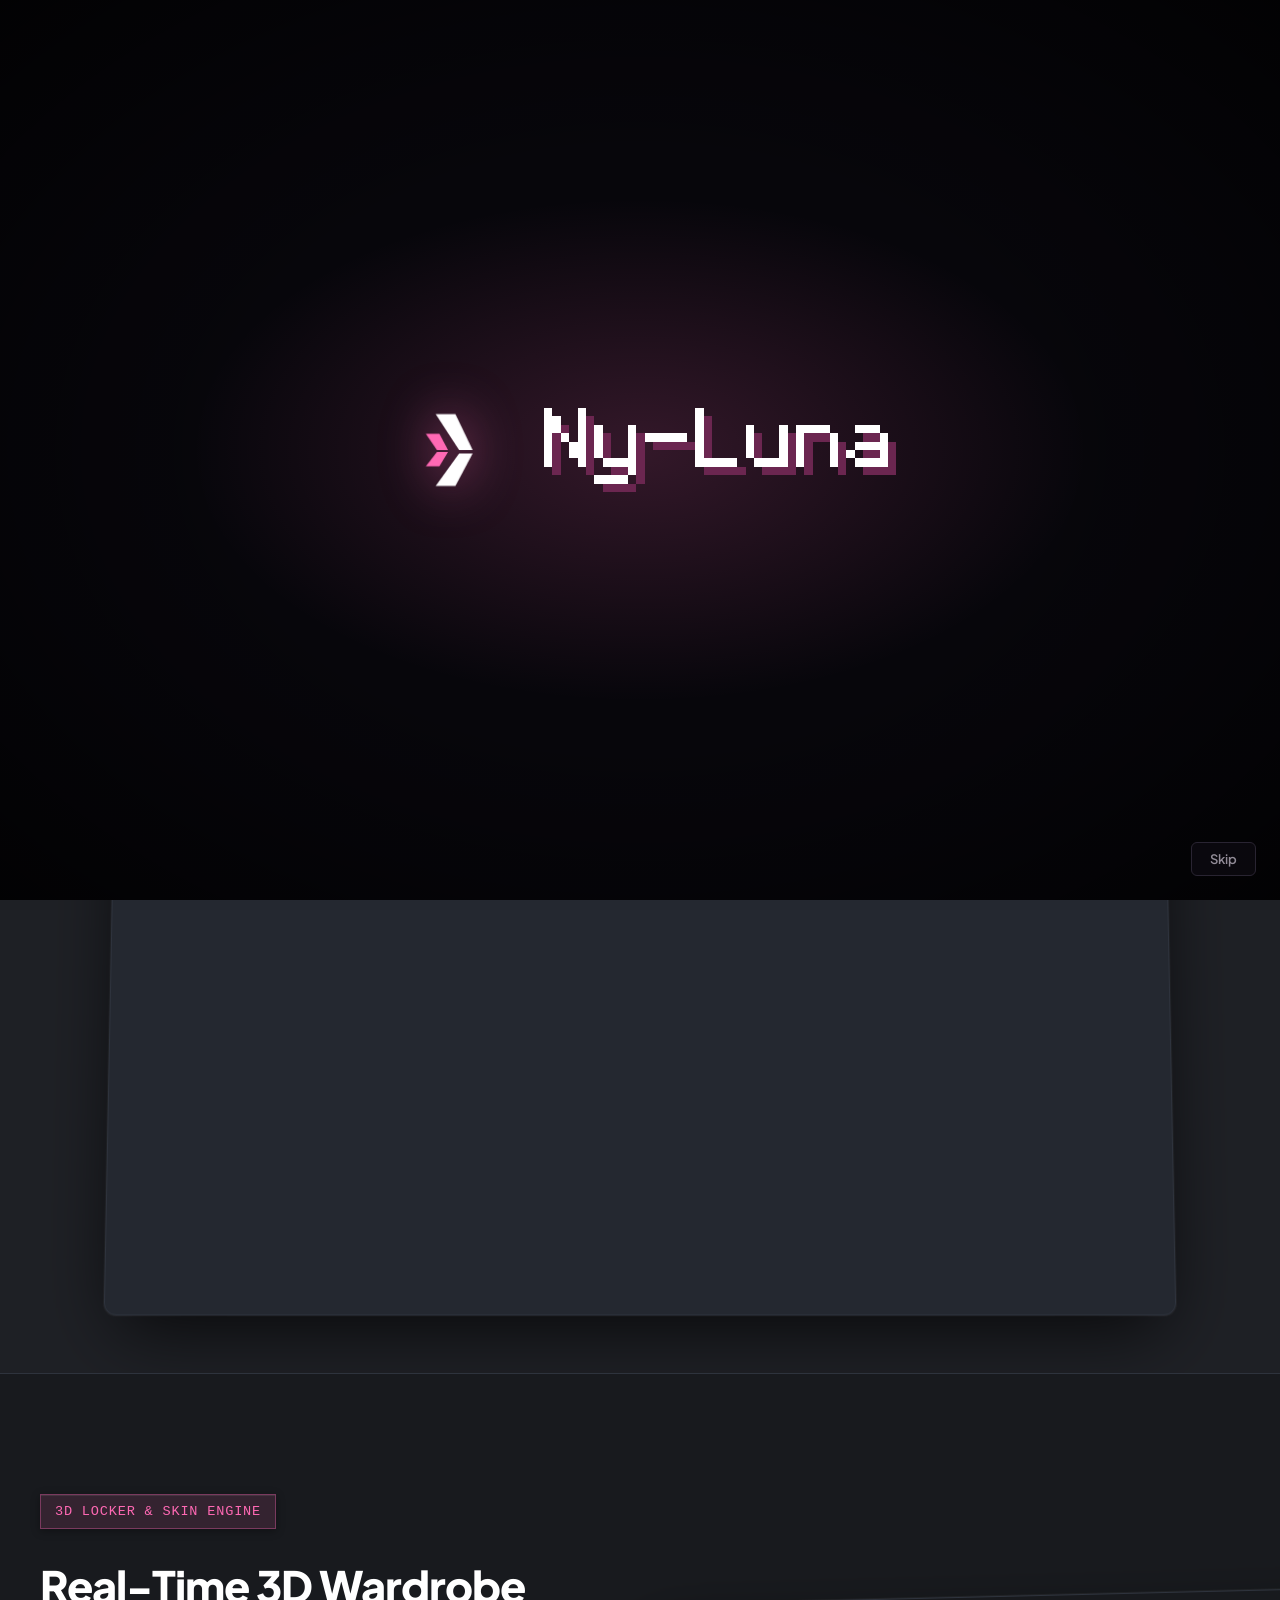
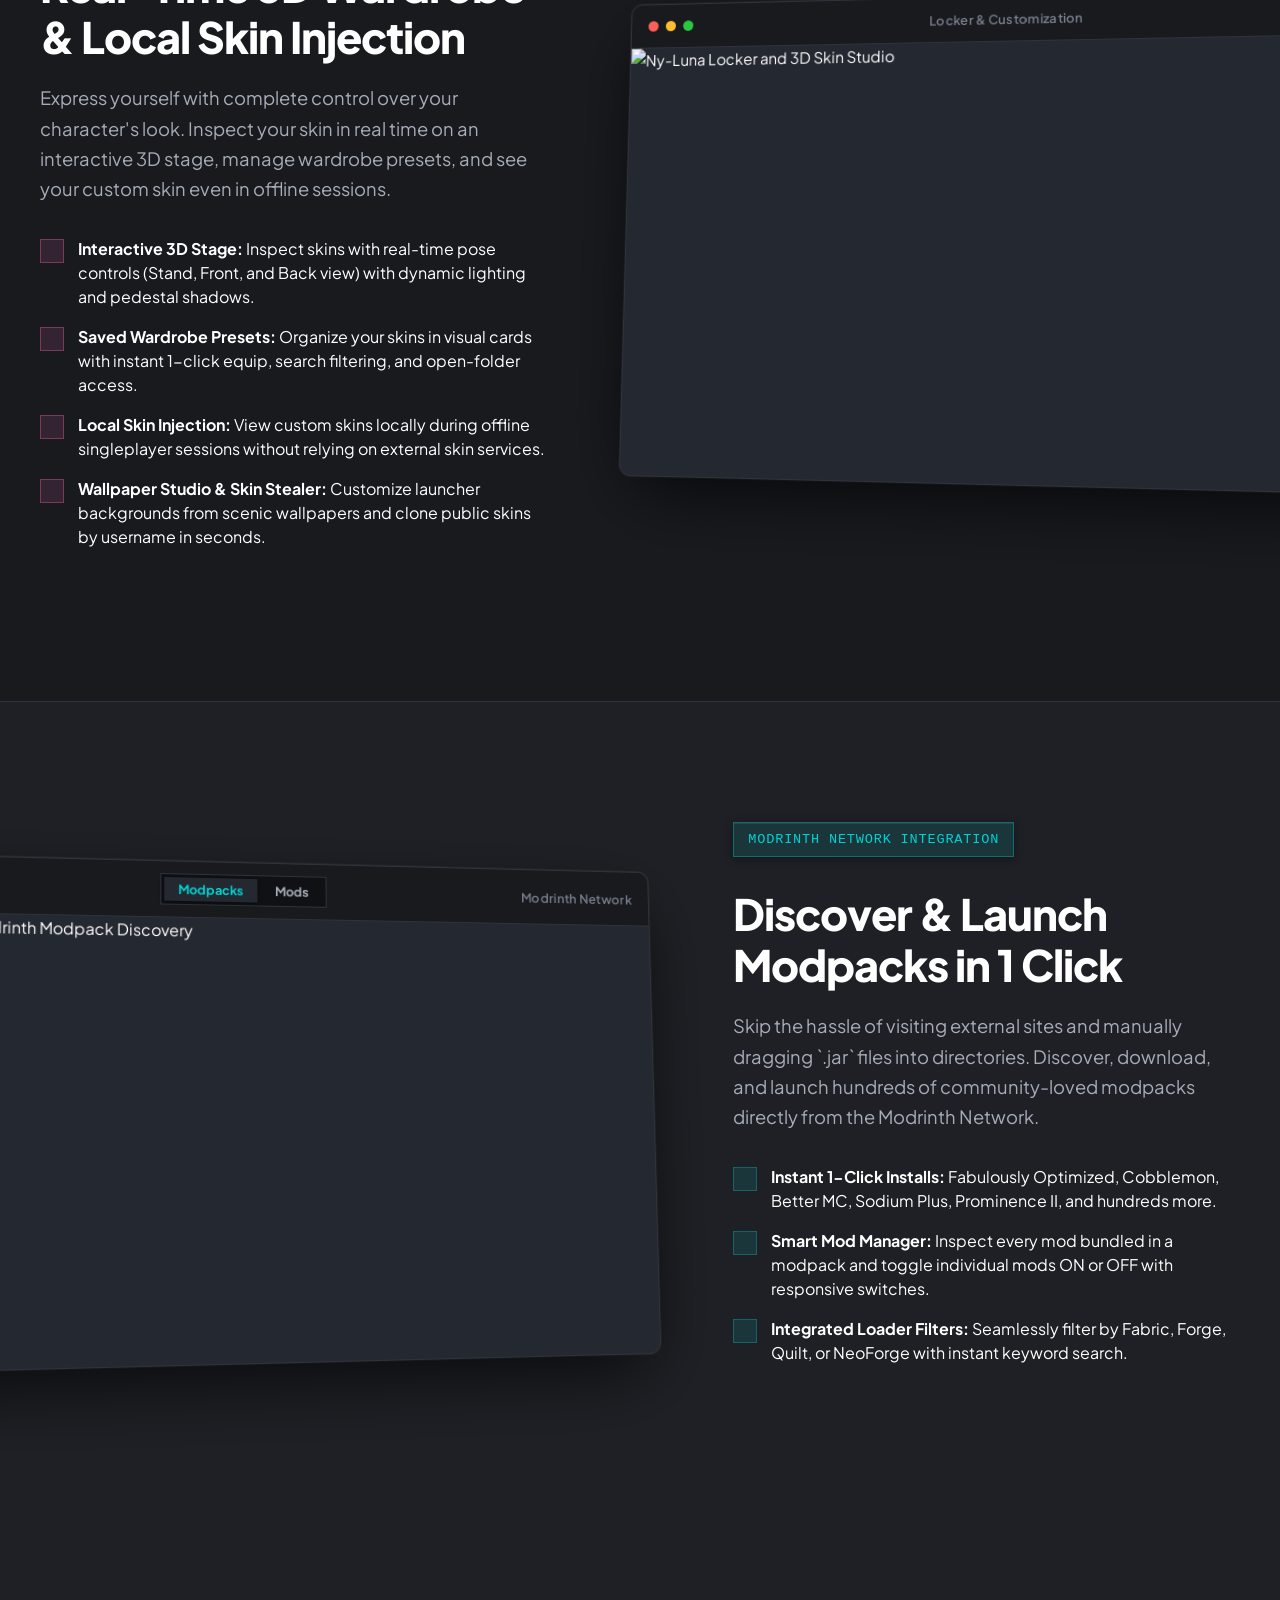
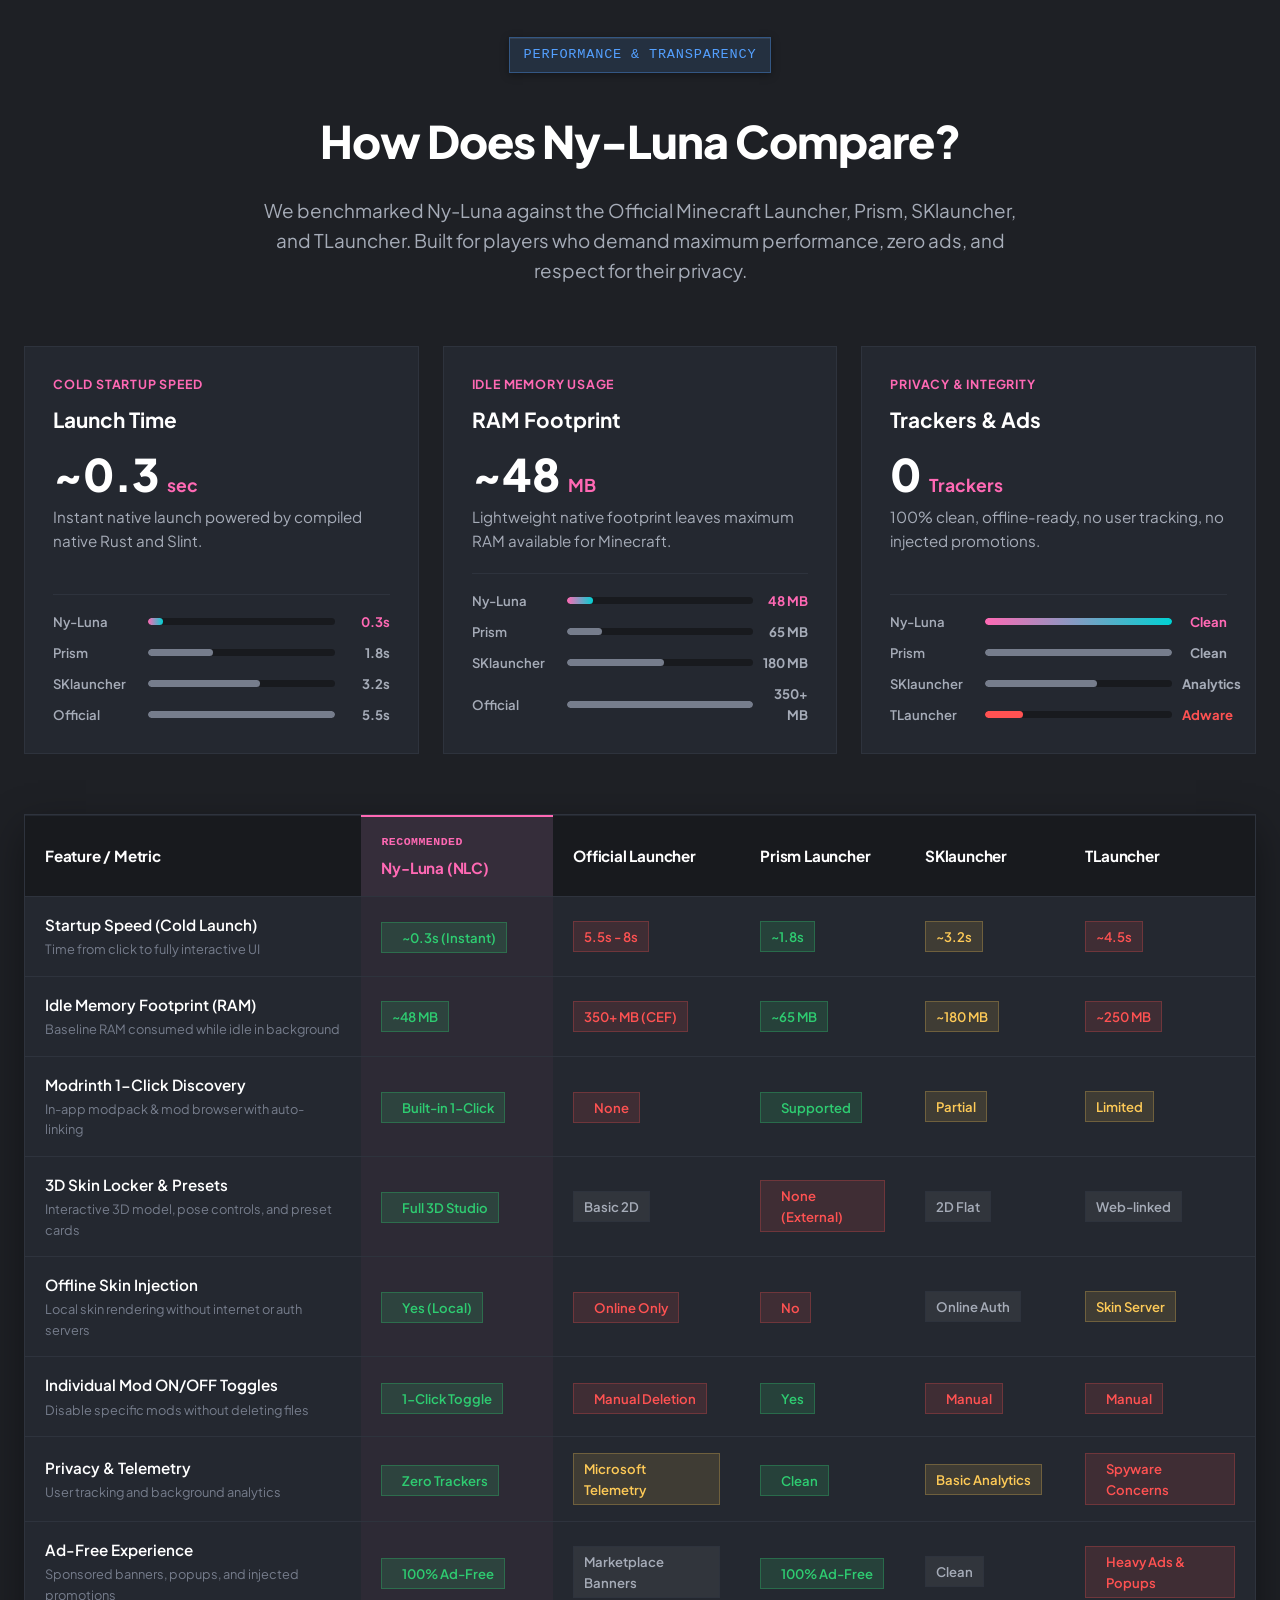
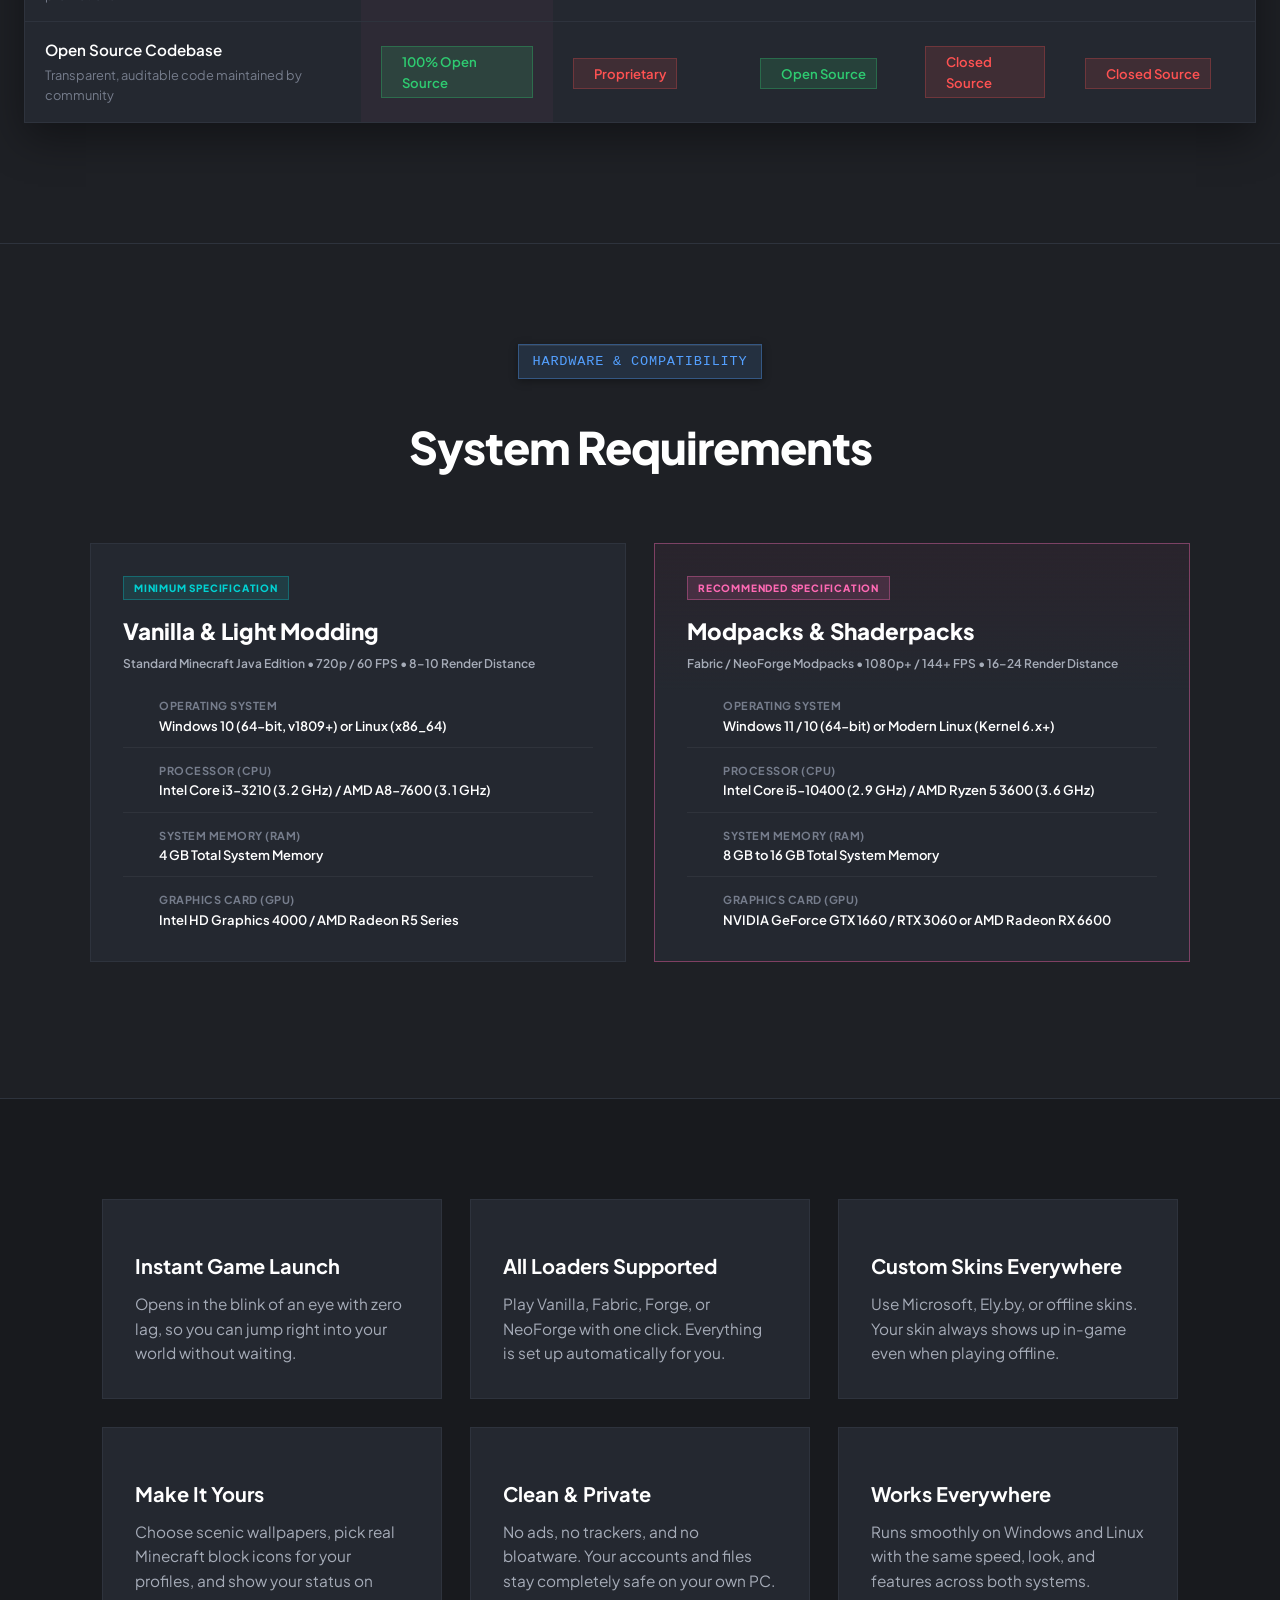
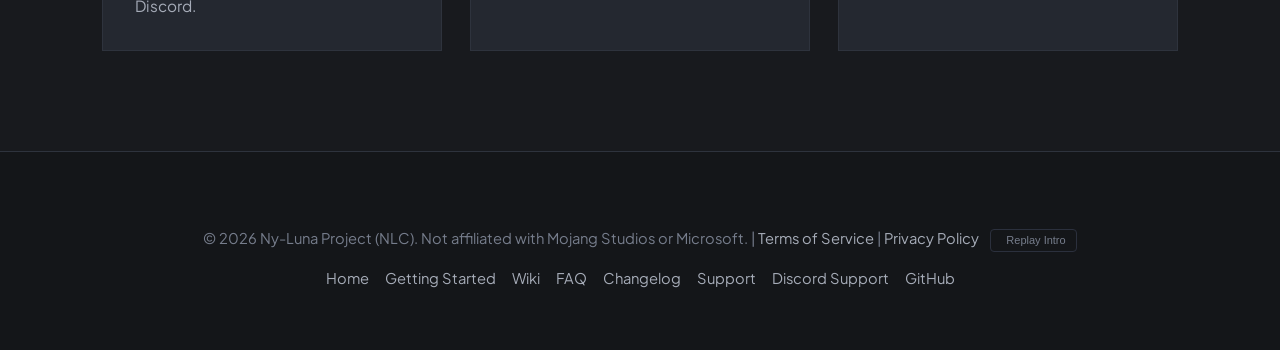
==== web/index.html @ 32715811 "docs(changelog): record 4.0.3 release notes and sync landing page version" ====
<!DOCTYPE html>
<html lang="en">
<head>
    <meta charset="UTF-8">
    <meta name="viewport" content="width=device-width, initial-scale=1.0">
    <title>Ny-Luna Core — The Modern, Lightweight Minecraft Launcher</title>
    
    <!-- SEO Meta Tags -->
    <meta name="description" content="A modern, blazing fast, and ad-free Minecraft launcher featuring 3D skin customization, 1-click Modrinth modpacks, local skin injection, and zero telemetry.">
    <meta name="keywords" content="Minecraft Launcher, Modrinth, Modded Minecraft, 3D Skin Locker, Fabric, Forge, NeoForge, Open Source Launcher, NLC">
    <meta name="author" content="Amne-Dev">
    <meta name="theme-color" content="#1E2025">

    <!-- Open Graph / Facebook -->
    <meta property="og:type" content="website">
    <meta property="og:url" content="https://amne-dev.github.io/NLC/">
    <meta property="og:title" content="Ny-Luna - The Modern Minecraft Launcher">
    <meta property="og:description" content="Blazing fast, 100% ad-free Minecraft launcher with 3D skin wardrobe, 1-click Modrinth modpacks, and offline skin injection.">
    <meta property="og:image" content="https://raw.githubusercontent.com/Amne-Dev/NLC/main/preview.png">

    <!-- Twitter -->
    <meta property="twitter:card" content="summary_large_image">
    <meta property="twitter:url" content="https://amne-dev.github.io/NLC/">
    <meta property="twitter:title" content="Ny-Luna - The Modern Minecraft Launcher">
    <meta property="twitter:description" content="Blazing fast, 100% ad-free Minecraft launcher with 3D skin wardrobe, 1-click Modrinth modpacks, and offline skin injection.">
    <meta property="twitter:image" content="https://raw.githubusercontent.com/Amne-Dev/NLC/main/preview.png">

    <!-- Favicon -->
    <link rel="icon" type="image/png" href="logo.png">

    <link rel="preconnect" href="https://fonts.googleapis.com">
    <link rel="preconnect" href="https://fonts.gstatic.com" crossorigin>
    <link href="https://fonts.googleapis.com/css2?family=Plus+Jakarta+Sans:wght@400;500;600;700;800&display=swap" rel="stylesheet">
    <link href="https://cdn.jsdelivr.net/npm/remixicon@4.2.0/fonts/remixicon.css" rel="stylesheet">
    <link rel="stylesheet" href="style.css">
</head>
<body>
    <!-- Intro Reveal Animation Overlay (plays once on first visit) -->
    <div class="intro-overlay" id="intro-overlay">
        <div class="intro-glow"></div>
        <div id="intro-px"></div>
        <div class="intro-lockup" id="intro-lockup">
            <img src="logo.png" alt="Ny-Luna Logo" class="intro-logo" id="intro-logo">
            <div class="intro-wrap" id="intro-wrap">
                <div class="intro-clip">
                    <svg class="intro-word" id="intro-word" viewBox="0 0 42 10" xmlns="http://www.w3.org/2000/svg" aria-label="Ny-Luna"></svg>
                </div>
            </div>
        </div>
        <div class="intro-vig"></div>
        <button id="intro-skip" class="intro-skip-btn">Skip</button>
    </div>

    <nav>
        <div class="logo" id="nav-brand">
            <img src="logo.png" alt="Ny-Luna Logo" class="logo-icon-img" id="nav-logo-img">
            <svg class="logo-wordmark-svg" id="nav-logo-word" viewBox="0 0 42 10" xmlns="http://www.w3.org/2000/svg" aria-label="Ny-Luna"><g fill="#6b2650"><rect x="1" y="1" width="1" height="1"/><rect x="5" y="1" width="1" height="1"/><rect x="1" y="2" width="1" height="1"/><rect x="2" y="2" width="1" height="1"/><rect x="5" y="2" width="1" height="1"/><rect x="1" y="3" width="1" height="1"/><rect x="2" y="3" width="1" height="1"/><rect x="5" y="3" width="1" height="1"/><rect x="1" y="4" width="1" height="1"/><rect x="3" y="4" width="1" height="1"/><rect x="5" y="4" width="1" height="1"/><rect x="1" y="5" width="1" height="1"/><rect x="4" y="5" width="1" height="1"/><rect x="5" y="5" width="1" height="1"/><rect x="1" y="6" width="1" height="1"/><rect x="4" y="6" width="1" height="1"/><rect x="5" y="6" width="1" height="1"/><rect x="1" y="7" width="1" height="1"/><rect x="5" y="7" width="1" height="1"/><rect x="7" y="3" width="1" height="1"/><rect x="11" y="3" width="1" height="1"/><rect x="7" y="4" width="1" height="1"/><rect x="11" y="4" width="1" height="1"/><rect x="7" y="5" width="1" height="1"/><rect x="11" y="5" width="1" height="1"/><rect x="7" y="6" width="1" height="1"/><rect x="11" y="6" width="1" height="1"/><rect x="8" y="7" width="1" height="1"/><rect x="9" y="7" width="1" height="1"/><rect x="10" y="7" width="1" height="1"/><rect x="11" y="7" width="1" height="1"/><rect x="11" y="8" width="1" height="1"/><rect x="7" y="9" width="1" height="1"/><rect x="8" y="9" width="1" height="1"/><rect x="9" y="9" width="1" height="1"/><rect x="10" y="9" width="1" height="1"/><rect x="13" y="4" width="1" height="1"/><rect x="14" y="4" width="1" height="1"/><rect x="15" y="4" width="1" height="1"/><rect x="16" y="4" width="1" height="1"/><rect x="17" y="4" width="1" height="1"/><rect x="19" y="1" width="1" height="1"/><rect x="19" y="2" width="1" height="1"/><rect x="19" y="3" width="1" height="1"/><rect x="19" y="4" width="1" height="1"/><rect x="19" y="5" width="1" height="1"/><rect x="19" y="6" width="1" height="1"/><rect x="19" y="7" width="1" height="1"/><rect x="20" y="7" width="1" height="1"/><rect x="21" y="7" width="1" height="1"/><rect x="22" y="7" width="1" height="1"/><rect x="23" y="7" width="1" height="1"/><rect x="25" y="3" width="1" height="1"/><rect x="29" y="3" width="1" height="1"/><rect x="25" y="4" width="1" height="1"/><rect x="29" y="4" width="1" height="1"/><rect x="25" y="5" width="1" height="1"/><rect x="29" y="5" width="1" height="1"/><rect x="25" y="6" width="1" height="1"/><rect x="29" y="6" width="1" height="1"/><rect x="26" y="7" width="1" height="1"/><rect x="27" y="7" width="1" height="1"/><rect x="28" y="7" width="1" height="1"/><rect x="29" y="7" width="1" height="1"/><rect x="31" y="3" width="1" height="1"/><rect x="32" y="3" width="1" height="1"/><rect x="33" y="3" width="1" height="1"/><rect x="34" y="3" width="1" height="1"/><rect x="31" y="4" width="1" height="1"/><rect x="35" y="4" width="1" height="1"/><rect x="31" y="5" width="1" height="1"/><rect x="35" y="5" width="1" height="1"/><rect x="31" y="6" width="1" height="1"/><rect x="35" y="6" width="1" height="1"/><rect x="31" y="7" width="1" height="1"/><rect x="35" y="7" width="1" height="1"/><rect x="38" y="3" width="1" height="1"/><rect x="39" y="3" width="1" height="1"/><rect x="40" y="3" width="1" height="1"/><rect x="41" y="4" width="1" height="1"/><rect x="38" y="5" width="1" height="1"/><rect x="39" y="5" width="1" height="1"/><rect x="40" y="5" width="1" height="1"/><rect x="41" y="5" width="1" height="1"/><rect x="37" y="6" width="1" height="1"/><rect x="41" y="6" width="1" height="1"/><rect x="38" y="7" width="1" height="1"/><rect x="39" y="7" width="1" height="1"/><rect x="40" y="7" width="1" height="1"/><rect x="41" y="7" width="1" height="1"/></g><g fill="#ffffff"><rect x="0" y="0" width="1" height="1"/><rect x="4" y="0" width="1" height="1"/><rect x="0" y="1" width="1" height="1"/><rect x="1" y="1" width="1" height="1"/><rect x="4" y="1" width="1" height="1"/><rect x="0" y="2" width="1" height="1"/><rect x="1" y="2" width="1" height="1"/><rect x="4" y="2" width="1" height="1"/><rect x="0" y="3" width="1" height="1"/><rect x="2" y="3" width="1" height="1"/><rect x="4" y="3" width="1" height="1"/><rect x="0" y="4" width="1" height="1"/><rect x="3" y="4" width="1" height="1"/><rect x="4" y="4" width="1" height="1"/><rect x="0" y="5" width="1" height="1"/><rect x="3" y="5" width="1" height="1"/><rect x="4" y="5" width="1" height="1"/><rect x="0" y="6" width="1" height="1"/><rect x="4" y="6" width="1" height="1"/><rect x="6" y="2" width="1" height="1"/><rect x="10" y="2" width="1" height="1"/><rect x="6" y="3" width="1" height="1"/><rect x="10" y="3" width="1" height="1"/><rect x="6" y="4" width="1" height="1"/><rect x="10" y="4" width="1" height="1"/><rect x="6" y="5" width="1" height="1"/><rect x="10" y="5" width="1" height="1"/><rect x="7" y="6" width="1" height="1"/><rect x="8" y="6" width="1" height="1"/><rect x="9" y="6" width="1" height="1"/><rect x="10" y="6" width="1" height="1"/><rect x="10" y="7" width="1" height="1"/><rect x="6" y="8" width="1" height="1"/><rect x="7" y="8" width="1" height="1"/><rect x="8" y="8" width="1" height="1"/><rect x="9" y="8" width="1" height="1"/><rect x="12" y="3" width="1" height="1"/><rect x="13" y="3" width="1" height="1"/><rect x="14" y="3" width="1" height="1"/><rect x="15" y="3" width="1" height="1"/><rect x="16" y="3" width="1" height="1"/><rect x="18" y="0" width="1" height="1"/><rect x="18" y="1" width="1" height="1"/><rect x="18" y="2" width="1" height="1"/><rect x="18" y="3" width="1" height="1"/><rect x="18" y="4" width="1" height="1"/><rect x="18" y="5" width="1" height="1"/><rect x="18" y="6" width="1" height="1"/><rect x="19" y="6" width="1" height="1"/><rect x="20" y="6" width="1" height="1"/><rect x="21" y="6" width="1" height="1"/><rect x="22" y="6" width="1" height="1"/><rect x="24" y="2" width="1" height="1"/><rect x="28" y="2" width="1" height="1"/><rect x="24" y="3" width="1" height="1"/><rect x="28" y="3" width="1" height="1"/><rect x="24" y="4" width="1" height="1"/><rect x="28" y="4" width="1" height="1"/><rect x="24" y="5" width="1" height="1"/><rect x="28" y="5" width="1" height="1"/><rect x="25" y="6" width="1" height="1"/><rect x="26" y="6" width="1" height="1"/><rect x="27" y="6" width="1" height="1"/><rect x="28" y="6" width="1" height="1"/><rect x="30" y="2" width="1" height="1"/><rect x="31" y="2" width="1" height="1"/><rect x="32" y="2" width="1" height="1"/><rect x="33" y="2" width="1" height="1"/><rect x="30" y="3" width="1" height="1"/><rect x="34" y="3" width="1" height="1"/><rect x="30" y="4" width="1" height="1"/><rect x="34" y="4" width="1" height="1"/><rect x="30" y="5" width="1" height="1"/><rect x="34" y="5" width="1" height="1"/><rect x="30" y="6" width="1" height="1"/><rect x="34" y="6" width="1" height="1"/><rect x="37" y="2" width="1" height="1"/><rect x="38" y="2" width="1" height="1"/><rect x="39" y="2" width="1" height="1"/><rect x="40" y="3" width="1" height="1"/><rect x="37" y="4" width="1" height="1"/><rect x="38" y="4" width="1" height="1"/><rect x="39" y="4" width="1" height="1"/><rect x="40" y="4" width="1" height="1"/><rect x="36" y="5" width="1" height="1"/><rect x="40" y="5" width="1" height="1"/><rect x="37" y="6" width="1" height="1"/><rect x="38" y="6" width="1" height="1"/><rect x="39" y="6" width="1" height="1"/><rect x="40" y="6" width="1" height="1"/></g></svg>
        </div>
        <div class="nav-actions">
            <a href="#download" class="btn-nav btn-trigger-download btn-nav-mobile">Download</a>
            <button class="nav-toggle" id="nav-toggle" aria-label="Toggle navigation menu" aria-expanded="false" aria-controls="nav-links">
                <span class="hamburger-bar"></span>
                <span class="hamburger-bar"></span>
                <span class="hamburger-bar"></span>
            </button>
        </div>
        <div class="links" id="nav-links">
            <a href="getting-started.html">Getting Started</a>
            <a href="wiki.html">Wiki</a>
            <a href="faq.html">FAQ</a>
            <a href="changelog.html">Changelog</a>
            <a href="support.html">Support</a>
            <a href="https://discord.gg/2CSGqYz9ms" target="_blank" rel="noopener">Discord</a>
            <a href="https://github.com/Amne-Dev/NLC" target="_blank" rel="noopener">GitHub</a>
            <a href="#download" class="btn-nav btn-trigger-download btn-nav-desktop">Download</a>
        </div>
    </nav>

    <!-- Dynamic Vertical Timeline Section Spy (Right Rail - Line & Circles) -->
    <nav class="vertical-timeline" id="vertical-timeline" aria-label="Page Sections">
        <div class="timeline-track-bg"></div>
        <div class="timeline-progress-bar" id="timeline-progress-bar"></div>
        <a href="#hero" class="timeline-node active" data-section="hero" aria-label="Overview">
            <span class="timeline-dot"><span class="timeline-dot-inner"></span></span>
            <span class="timeline-label">Overview</span>
        </a>
        <a href="#locker" class="timeline-node" data-section="locker" aria-label="3D Wardrobe">
            <span class="timeline-dot"><span class="timeline-dot-inner"></span></span>
            <span class="timeline-label">3D Wardrobe</span>
        </a>
        <a href="#modrinth" class="timeline-node" data-section="modrinth" aria-label="Modrinth Discovery">
            <span class="timeline-dot"><span class="timeline-dot-inner"></span></span>
            <span class="timeline-label">Modrinth</span>
        </a>
        <a href="#benchmarks" class="timeline-node" data-section="benchmarks" aria-label="Benchmarks">
            <span class="timeline-dot"><span class="timeline-dot-inner"></span></span>
            <span class="timeline-label">Benchmarks</span>
        </a>
        <a href="#requirements" class="timeline-node" data-section="requirements" aria-label="System Requirements">
            <span class="timeline-dot"><span class="timeline-dot-inner"></span></span>
            <span class="timeline-label">System Specs</span>
        </a>
        <a href="#features" class="timeline-node" data-section="features" aria-label="Core Features">
            <span class="timeline-dot"><span class="timeline-dot-inner"></span></span>
            <span class="timeline-label">Features</span>
        </a>
    </nav>

    <!-- Hero Section -->
    <header class="hero" id="hero">
        <div class="hero-content">
            <span class="pixel-badge blue">NEXT-GEN MINECRAFT CLIENT</span>
            <h1>The Better Way to Play <span class="accent">Minecraft</span>.</h1>
            <p class="hero-subtitle">Blazing fast startup, zero telemetry, and a sleek Neo interface. Experience an interactive 3D skin locker, 1-click Modrinth modpacks, and offline skin injection out of the box.</p>
            <div class="cta-group">
                <a href="#download" class="btn-primary btn-trigger-download">
                    <svg width="20" height="20" viewBox="0 0 24 24" fill="none" stroke="currentColor" stroke-width="2.2" stroke-linecap="round" stroke-linejoin="round"><path d="M21 15v4a2 2 0 0 1-2 2H5a2 2 0 0 1-2-2v-4"></path><polyline points="7 10 12 15 17 10"></polyline><line x1="12" y1="15" x2="12" y2="3"></line></svg>
                    Download for Windows
                </a>
                <a href="getting-started.html" class="btn-secondary">
                    <svg width="20" height="20" viewBox="0 0 24 24" fill="none" stroke="currentColor" stroke-width="2.2" stroke-linecap="round" stroke-linejoin="round"><circle cx="12" cy="12" r="10"></circle><polygon points="10 8 16 12 10 16 10 8"></polygon></svg>
                    Linux AppImage Guide
                </a>
            </div>

            <div class="stats">
                <span class="stat">4,000+ Downloads</span>
                <span id="version-text" class="stat">Version 4.0.3</span>
                <span class="stat">100% Open Source</span>
            </div>
        </div>

        <!-- Hero Window Mockup -->
        <div class="hero-image">
            <div class="window-frame">
                <div class="window-header">
                    <div class="dots">
                        <span></span><span></span><span></span>
                    </div>
                    <div class="window-title">Ny-Luna — Minecraft Java Edition</div>
                    <div style="width: 40px;"></div>
                </div>
                <img src="../preview.png" alt="Ny-Luna Java Edition Interface" class="window-img" fetchpriority="high" loading="eager" width="1920" height="1080">
            </div>
        </div>
    </header>

    <!-- Locker & Customization Edge-Overflow Showcase -->
    <section id="locker" class="showcase-section alt-bg">
        <div class="showcase-container">
            <div class="showcase-info">
                <span class="pixel-badge">3D LOCKER & SKIN ENGINE</span>
                <h2>Real-Time 3D Wardrobe & Local Skin Injection</h2>
                <p class="lead">Express yourself with complete control over your character's look. Inspect your skin in real time on an interactive 3D stage, manage wardrobe presets, and see your custom skin even in offline sessions.</p>
                <ul class="showcase-features">
                    <li>
                        <span class="feature-check-icon"><i class="ri-check-line"></i></span>
                        <div><strong>Interactive 3D Stage:</strong> Inspect skins with real-time pose controls (Stand, Front, and Back view) with dynamic lighting and pedestal shadows.</div>
                    </li>
                    
                    <li>
                        <span class="feature-check-icon"><i class="ri-check-line"></i></span>
                        <div><strong>Saved Wardrobe Presets:</strong> Organize your skins in visual cards with instant 1-click equip, search filtering, and open-folder access.</div>
                    </li>
                    <li>
                        <span class="feature-check-icon"><i class="ri-check-line"></i></span>
                        <div><strong>Local Skin Injection:</strong> View custom skins locally during offline singleplayer sessions without relying on external skin services.</div>
                    </li>
                    <li>
                        <span class="feature-check-icon"><i class="ri-check-line"></i></span>
                        <div><strong>Wallpaper Studio & Skin Stealer:</strong> Customize launcher backgrounds from scenic wallpapers and clone public skins by username in seconds.</div>
                    </li>
                </ul>
            </div>
            <div class="showcase-mockup-wrapper overflow-right">
                <div class="window-frame">
                    <div class="window-header">
                        <div class="dots">
                            <span></span><span></span><span></span>
                        </div>
                        <div class="window-title">Locker & Customization</div>
                        <div style="width: 40px;"></div>
                    </div>
                    <img src="img/locker.png" alt="Ny-Luna Locker and 3D Skin Studio" class="window-img" loading="lazy" decoding="async" width="1920" height="1080">
                </div>
            </div>
        </div>
    </section>

    <!-- Modrinth Network Edge-Overflow Showcase -->
    <section id="modrinth" class="showcase-section reversed">
        <div class="showcase-container">
            <div class="showcase-mockup-wrapper overflow-left">
                <div class="window-frame">
                    <div class="window-header">
                        <div class="dots">
                            <span></span><span></span><span></span>
                        </div>
                        <div class="window-tabs">
                            <button type="button" class="tab-btn active" id="tab-btn-modpacks" onclick="switchModrinthTab('modpacks')">Modpacks</button>
                            <button type="button" class="tab-btn" id="tab-btn-mods" onclick="switchModrinthTab('mods')">Mods</button>
                        </div>
                        <div class="window-title">Modrinth Network</div>
                    </div>
                    <img id="img-modpacks" src="img/modpacks.png" alt="Ny-Luna Modrinth Modpack Discovery" class="window-img" loading="lazy" decoding="async" width="1920" height="1080">
                    <img id="img-mods" src="img/mods.png" alt="Ny-Luna Modrinth Mods Browser" class="window-img" style="display: none;" loading="lazy" decoding="async" width="1920" height="1080">
                </div>
            </div>
            <div class="showcase-info">
                <span class="pixel-badge cyan">MODRINTH NETWORK INTEGRATION</span>
                <h2>Discover & Launch Modpacks in 1 Click</h2>
                <p class="lead">Skip the hassle of visiting external sites and manually dragging `.jar` files into directories. Discover, download, and launch hundreds of community-loved modpacks directly from the Modrinth Network.</p>
                <ul class="showcase-features cyan">
                    <li>
                        <span class="feature-check-icon"><i class="ri-check-line"></i></span>
                        <div><strong>Instant 1-Click Installs:</strong> Fabulously Optimized, Cobblemon, Better MC, Sodium Plus, Prominence II, and hundreds more.</div>
                    </li>
                    
                    <li>
                        <span class="feature-check-icon"><i class="ri-check-line"></i></span>
                        <div><strong>Smart Mod Manager:</strong> Inspect every mod bundled in a modpack and toggle individual mods ON or OFF with responsive switches.</div>
                    </li>
                    <li>
                        <span class="feature-check-icon"><i class="ri-check-line"></i></span>
                        <div><strong>Integrated Loader Filters:</strong> Seamlessly filter by Fabric, Forge, Quilt, or NeoForge with instant keyword search.</div>
                    </li>
                    
                </ul>
            </div>
        </div>
    </section>

    <!-- Benchmarks & Functionality Comparison Section -->
    <section id="benchmarks" class="benchmarks-section">
        <div class="section-header">
            <span class="pixel-badge blue">PERFORMANCE & TRANSPARENCY</span>
            <h2>How Does Ny-Luna Compare?</h2>
            <p>We benchmarked Ny-Luna against the Official Minecraft Launcher, Prism, SKlauncher, and TLauncher. Built for players who demand maximum performance, zero ads, and respect for their privacy.</p>
        </div>

        <!-- Benchmark Highlight Cards -->
        <div class="benchmark-cards-grid">
            <div class="benchmark-card">
                <div class="benchmark-badge">COLD STARTUP SPEED</div>
                <h3 class="benchmark-title">Launch Time</h3>
                <div class="benchmark-stat-main">~0.3 <span class="unit">sec</span></div>
                <div class="benchmark-sub">Instant native launch powered by compiled native Rust and Slint.</div>
                <div class="benchmark-bars">
                    <div class="benchmark-bar-row">
                        <span class="benchmark-bar-name">Ny-Luna</span>
                        <div class="benchmark-bar-track"><div class="benchmark-bar-fill win" style="width: 8%;"></div></div>
                        <span class="benchmark-bar-val win">0.3s</span>
                    </div>
                    <div class="benchmark-bar-row">
                        <span class="benchmark-bar-name">Prism</span>
                        <div class="benchmark-bar-track"><div class="benchmark-bar-fill" style="width: 35%;"></div></div>
                        <span class="benchmark-bar-val">1.8s</span>
                    </div>
                    <div class="benchmark-bar-row">
                        <span class="benchmark-bar-name">SKlauncher</span>
                        <div class="benchmark-bar-track"><div class="benchmark-bar-fill" style="width: 60%;"></div></div>
                        <span class="benchmark-bar-val">3.2s</span>
                    </div>
                    <div class="benchmark-bar-row">
                        <span class="benchmark-bar-name">Official</span>
                        <div class="benchmark-bar-track"><div class="benchmark-bar-fill" style="width: 100%;"></div></div>
                        <span class="benchmark-bar-val">5.5s</span>
                    </div>
                </div>
            </div>

            <div class="benchmark-card">
                <div class="benchmark-badge">IDLE MEMORY USAGE</div>
                <h3 class="benchmark-title">RAM Footprint</h3>
                <div class="benchmark-stat-main">~48 <span class="unit">MB</span></div>
                <div class="benchmark-sub">Lightweight native footprint leaves maximum RAM available for Minecraft.</div>
                <div class="benchmark-bars">
                    <div class="benchmark-bar-row">
                        <span class="benchmark-bar-name">Ny-Luna</span>
                        <div class="benchmark-bar-track"><div class="benchmark-bar-fill win" style="width: 14%;"></div></div>
                        <span class="benchmark-bar-val win">48 MB</span>
                    </div>
                    <div class="benchmark-bar-row">
                        <span class="benchmark-bar-name">Prism</span>
                        <div class="benchmark-bar-track"><div class="benchmark-bar-fill" style="width: 19%;"></div></div>
                        <span class="benchmark-bar-val">65 MB</span>
                    </div>
                    <div class="benchmark-bar-row">
                        <span class="benchmark-bar-name">SKlauncher</span>
                        <div class="benchmark-bar-track"><div class="benchmark-bar-fill" style="width: 52%;"></div></div>
                        <span class="benchmark-bar-val">180 MB</span>
                    </div>
                    <div class="benchmark-bar-row">
                        <span class="benchmark-bar-name">Official</span>
                        <div class="benchmark-bar-track"><div class="benchmark-bar-fill" style="width: 100%;"></div></div>
                        <span class="benchmark-bar-val">350+ MB</span>
                    </div>
                </div>
            </div>

            <div class="benchmark-card">
                <div class="benchmark-badge">PRIVACY & INTEGRITY</div>
                <h3 class="benchmark-title">Trackers & Ads</h3>
                <div class="benchmark-stat-main">0 <span class="unit">Trackers</span></div>
                <div class="benchmark-sub">100% clean, offline-ready, no user tracking, no injected promotions.</div>
                <div class="benchmark-bars">
                    <div class="benchmark-bar-row">
                        <span class="benchmark-bar-name">Ny-Luna</span>
                        <div class="benchmark-bar-track"><div class="benchmark-bar-fill win" style="width: 100%;"></div></div>
                        <span class="benchmark-bar-val win">Clean</span>
                    </div>
                    <div class="benchmark-bar-row">
                        <span class="benchmark-bar-name">Prism</span>
                        <div class="benchmark-bar-track"><div class="benchmark-bar-fill" style="width: 100%;"></div></div>
                        <span class="benchmark-bar-val">Clean</span>
                    </div>
                    <div class="benchmark-bar-row">
                        <span class="benchmark-bar-name">SKlauncher</span>
                        <div class="benchmark-bar-track"><div class="benchmark-bar-fill" style="width: 60%;"></div></div>
                        <span class="benchmark-bar-val">Analytics</span>
                    </div>
                    <div class="benchmark-bar-row">
                        <span class="benchmark-bar-name">TLauncher</span>
                        <div class="benchmark-bar-track"><div class="benchmark-bar-fill" style="width: 20%; background: #FF5252;"></div></div>
                        <span class="benchmark-bar-val" style="color: #FF5252;">Adware</span>
                    </div>
                </div>
            </div>
        </div>

        <!-- Comprehensive Comparison Matrix Table -->
        <div class="comparison-table-wrapper">
            <table class="comparison-table">
                <thead>
                    <tr>
                        <th style="min-width: 220px;">Feature / Metric</th>
                        <th class="col-highlight" style="min-width: 180px;">
                            <span class="best-tag">RECOMMENDED</span>
                            Ny-Luna (NLC)
                        </th>
                        <th style="min-width: 150px;">Official Launcher</th>
                        <th style="min-width: 140px;">Prism Launcher</th>
                        <th style="min-width: 140px;">SKlauncher</th>
                        <th style="min-width: 140px;">TLauncher</th>
                    </tr>
                </thead>
                <tbody>
                    <tr>
                        <td>
                            <div class="table-feature-title">Startup Speed (Cold Launch)</div>
                            <div class="table-feature-sub">Time from click to fully interactive UI</div>
                        </td>
                        <td class="col-highlight">
                            <span class="pill-status success"><i class="ri-flashlight-line"></i> ~0.3s (Instant)</span>
                        </td>
                        <td><span class="pill-status danger">5.5s - 8s</span></td>
                        <td><span class="pill-status success">~1.8s</span></td>
                        <td><span class="pill-status warning">~3.2s</span></td>
                        <td><span class="pill-status danger">~4.5s</span></td>
                    </tr>
                    <tr>
                        <td>
                            <div class="table-feature-title">Idle Memory Footprint (RAM)</div>
                            <div class="table-feature-sub">Baseline RAM consumed while idle in background</div>
                        </td>
                        <td class="col-highlight">
                            <span class="pill-status success">~48 MB</span>
                        </td>
                        <td><span class="pill-status danger">350+ MB (CEF)</span></td>
                        <td><span class="pill-status success">~65 MB</span></td>
                        <td><span class="pill-status warning">~180 MB</span></td>
                        <td><span class="pill-status danger">~250 MB</span></td>
                    </tr>
                    <tr>
                        <td>
                            <div class="table-feature-title">Modrinth 1-Click Discovery</div>
                            <div class="table-feature-sub">In-app modpack & mod browser with auto-linking</div>
                        </td>
                        <td class="col-highlight">
                            <span class="pill-status success"><i class="ri-check-line"></i> Built-in 1-Click</span>
                        </td>
                        <td><span class="pill-status danger"><i class="ri-close-line"></i> None</span></td>
                        <td><span class="pill-status success"><i class="ri-check-line"></i> Supported</span></td>
                        <td><span class="pill-status warning">Partial</span></td>
                        <td><span class="pill-status warning">Limited</span></td>
                    </tr>
                    <tr>
                        <td>
                            <div class="table-feature-title">3D Skin Locker & Presets</div>
                            <div class="table-feature-sub">Interactive 3D model, pose controls, and preset cards</div>
                        </td>
                        <td class="col-highlight">
                            <span class="pill-status success"><i class="ri-check-line"></i> Full 3D Studio</span>
                        </td>
                        <td><span class="pill-status neutral">Basic 2D</span></td>
                        <td><span class="pill-status danger"><i class="ri-close-line"></i> None (External)</span></td>
                        <td><span class="pill-status neutral">2D Flat</span></td>
                        <td><span class="pill-status neutral">Web-linked</span></td>
                    </tr>
                    <tr>
                        <td>
                            <div class="table-feature-title">Offline Skin Injection</div>
                            <div class="table-feature-sub">Local skin rendering without internet or auth servers</div>
                        </td>
                        <td class="col-highlight">
                            <span class="pill-status success"><i class="ri-check-line"></i> Yes (Local)</span>
                        </td>
                        <td><span class="pill-status danger"><i class="ri-close-line"></i> Online Only</span></td>
                        <td><span class="pill-status danger"><i class="ri-close-line"></i> No</span></td>
                        <td><span class="pill-status neutral">Online Auth</span></td>
                        <td><span class="pill-status warning">Skin Server</span></td>
                    </tr>
                    <tr>
                        <td>
                            <div class="table-feature-title">Individual Mod ON/OFF Toggles</div>
                            <div class="table-feature-sub">Disable specific mods without deleting files</div>
                        </td>
                        <td class="col-highlight">
                            <span class="pill-status success"><i class="ri-check-line"></i> 1-Click Toggle</span>
                        </td>
                        <td><span class="pill-status danger"><i class="ri-close-line"></i> Manual Deletion</span></td>
                        <td><span class="pill-status success"><i class="ri-check-line"></i> Yes</span></td>
                        <td><span class="pill-status danger"><i class="ri-close-line"></i> Manual</span></td>
                        <td><span class="pill-status danger"><i class="ri-close-line"></i> Manual</span></td>
                    </tr>
                    <tr>
                        <td>
                            <div class="table-feature-title">Privacy & Telemetry</div>
                            <div class="table-feature-sub">User tracking and background analytics</div>
                        </td>
                        <td class="col-highlight">
                            <span class="pill-status success"><i class="ri-shield-check-line"></i> Zero Trackers</span>
                        </td>
                        <td><span class="pill-status warning">Microsoft Telemetry</span></td>
                        <td><span class="pill-status success"><i class="ri-shield-check-line"></i> Clean</span></td>
                        <td><span class="pill-status warning">Basic Analytics</span></td>
                        <td><span class="pill-status danger"><i class="ri-alarm-warning-line"></i> Spyware Concerns</span></td>
                    </tr>
                    <tr>
                        <td>
                            <div class="table-feature-title">Ad-Free Experience</div>
                            <div class="table-feature-sub">Sponsored banners, popups, and injected promotions</div>
                        </td>
                        <td class="col-highlight">
                            <span class="pill-status success"><i class="ri-shield-check-line"></i> 100% Ad-Free</span>
                        </td>
                        <td><span class="pill-status neutral">Marketplace Banners</span></td>
                        <td><span class="pill-status success"><i class="ri-shield-check-line"></i> 100% Ad-Free</span></td>
                        <td><span class="pill-status neutral">Clean</span></td>
                        <td><span class="pill-status danger"><i class="ri-alarm-warning-line"></i> Heavy Ads & Popups</span></td>
                    </tr>
                    <tr>
                        <td>
                            <div class="table-feature-title">Open Source Codebase</div>
                            <div class="table-feature-sub">Transparent, auditable code maintained by community</div>
                        </td>
                        <td class="col-highlight">
                            <span class="pill-status success"><i class="ri-check-line"></i> 100% Open Source</span>
                        </td>
                        <td><span class="pill-status danger"><i class="ri-close-line"></i> Proprietary</span></td>
                        <td><span class="pill-status success"><i class="ri-check-line"></i> Open Source</span></td>
                        <td><span class="pill-status danger"><i class="ri-close-line"></i> Closed Source</span></td>
                        <td><span class="pill-status danger"><i class="ri-close-line"></i> Closed Source</span></td>
                    </tr>
                </tbody>
            </table>
        </div>
    </section>

    <!-- System Requirements Section -->
    <section id="requirements" class="requirements-section alt-bg">
        <div class="section-header text-center">
            <span class="pixel-badge blue">HARDWARE & COMPATIBILITY</span>
            <h2>System Requirements</h2>
        </div>

        <div class="requirements-grid">
            <!-- Minimum Requirements Card -->
            <div class="req-card">
                <span class="req-badge min">MINIMUM SPECIFICATION</span>
                <h3 class="req-title">Vanilla & Light Modding</h3>
                <div class="req-target">Standard Minecraft Java Edition • 720p / 60 FPS • 8–10 Render Distance</div>
                
                <div class="req-specs-list">
                    <div class="req-spec-row">
                        <span class="req-spec-icon"><i class="ri-computer-line"></i></span>
                        <div class="req-spec-content">
                            <div class="req-spec-label">Operating System</div>
                            <div class="req-spec-val">Windows 10 (64-bit, v1809+) or Linux (x86_64)</div>
                        </div>
                    </div>

                    <div class="req-spec-row">
                        <span class="req-spec-icon"><i class="ri-cpu-line"></i></span>
                        <div class="req-spec-content">
                            <div class="req-spec-label">Processor (CPU)</div>
                            <div class="req-spec-val">Intel Core i3-3210 (3.2 GHz) / AMD A8-7600 (3.1 GHz)</div>
                        </div>
                    </div>

                    <div class="req-spec-row">
                        <span class="req-spec-icon"><i class="ri-ram-2-line"></i></span>
                        <div class="req-spec-content">
                            <div class="req-spec-label">System Memory (RAM)</div>
                            <div class="req-spec-val">4 GB Total System Memory</div>
                        </div>
                    </div>

                    <div class="req-spec-row">
                        <span class="req-spec-icon"><i class="ri-gamepad-line"></i></span>
                        <div class="req-spec-content">
                            <div class="req-spec-label">Graphics Card (GPU)</div>
                            <div class="req-spec-val">Intel HD Graphics 4000 / AMD Radeon R5 Series</div>
                        </div>
                    </div>
                </div>
            </div>

            <!-- Recommended Requirements Card -->
            <div class="req-card recommended">
                <span class="req-badge rec">RECOMMENDED SPECIFICATION</span>
                <h3 class="req-title">Modpacks & Shaderpacks</h3>
                <div class="req-target">Fabric / NeoForge Modpacks • 1080p+ / 144+ FPS • 16–24 Render Distance</div>

                <div class="req-specs-list">
                    <div class="req-spec-row">
                        <span class="req-spec-icon"><i class="ri-computer-line"></i></span>
                        <div class="req-spec-content">
                            <div class="req-spec-label">Operating System</div>
                            <div class="req-spec-val">Windows 11 / 10 (64-bit) or Modern Linux (Kernel 6.x+)</div>
                        </div>
                    </div>

                    <div class="req-spec-row">
                        <span class="req-spec-icon"><i class="ri-cpu-line"></i></span>
                        <div class="req-spec-content">
                            <div class="req-spec-label">Processor (CPU)</div>
                            <div class="req-spec-val">Intel Core i5-10400 (2.9 GHz) / AMD Ryzen 5 3600 (3.6 GHz)</div>
                        </div>
                    </div>

                    <div class="req-spec-row">
                        <span class="req-spec-icon"><i class="ri-ram-2-line"></i></span>
                        <div class="req-spec-content">
                            <div class="req-spec-label">System Memory (RAM)</div>
                            <div class="req-spec-val">8 GB to 16 GB Total System Memory</div>
                        </div>
                    </div>

                    <div class="req-spec-row">
                        <span class="req-spec-icon"><i class="ri-gamepad-line"></i></span>
                        <div class="req-spec-content">
                            <div class="req-spec-label">Graphics Card (GPU)</div>
                            <div class="req-spec-val">NVIDIA GeForce GTX 1660 / RTX 3060 or AMD Radeon RX 6600</div>
                        </div>
                    </div>
                </div>
            </div>
        </div>
    </section>

    <!-- Core Features Grid -->
    <section id="features" class="features">
        <div class="feature-card">
            <div class="icon"><i class="ri-flashlight-line"></i></div>
            <h3>Instant Game Launch</h3>
            <p>Opens in the blink of an eye with zero lag, so you can jump right into your world without waiting.</p>
        </div>
        <div class="feature-card">
            <div class="icon"><i class="ri-tools-line"></i></div>
            <h3>All Loaders Supported</h3>
            <p>Play Vanilla, Fabric, Forge, or NeoForge with one click. Everything is set up automatically for you.</p>
        </div>
        <div class="feature-card">
            <div class="icon"><i class="ri-t-shirt-line"></i></div>
            <h3>Custom Skins Everywhere</h3>
            <p>Use Microsoft, Ely.by, or offline skins. Your skin always shows up in-game even when playing offline.</p>
        </div>
        <div class="feature-card">
            <div class="icon"><i class="ri-palette-line"></i></div>
            <h3>Make It Yours</h3>
            <p>Choose scenic wallpapers, pick real Minecraft block icons for your profiles, and show your status on Discord.</p>
        </div>
        <div class="feature-card">
            <div class="icon"><i class="ri-shield-keyhole-line"></i></div>
            <h3>Clean & Private</h3>
            <p>No ads, no trackers, and no bloatware. Your accounts and files stay completely safe on your own PC.</p>
        </div>
        <div class="feature-card">
            <div class="icon"><i class="ri-terminal-box-line"></i></div>
            <h3>Works Everywhere</h3>
            <p>Runs smoothly on Windows and Linux with the same speed, look, and features across both systems.</p>
        </div>
    </section>

    <!-- Footer -->
    <footer>
        <p>&copy; 2026 Ny-Luna Project (NLC). Not affiliated with Mojang Studios or Microsoft. | <a href="terms.html">Terms of Service</a> | <a href="privacy.html">Privacy Policy</a> <button id="btn-replay-intro" class="btn-replay-intro" title="Replay the Ny-Luna intro reveal animation"><i class="ri-sparkling-fill"></i> Replay Intro</button></p>
        <div class="footer-links">
            <a href="index.html">Home</a>
            <a href="getting-started.html">Getting Started</a>
            <a href="wiki.html">Wiki</a>
            <a href="faq.html">FAQ</a>
            <a href="changelog.html">Changelog</a>
            <a href="support.html">Support</a>
            <a href="https://discord.gg/2CSGqYz9ms" target="_blank" rel="noopener">Discord Support</a>
            <a href="https://github.com/Amne-Dev/NLC" target="_blank" rel="noopener">GitHub</a>
        </div>
    </footer>

    <!-- Download Version Selector Modal -->
    <div class="modal-backdrop" id="download-modal" role="dialog" aria-modal="true" aria-labelledby="modal-title" hidden>
        <div class="modal-card">
            <div class="modal-header">
                <div>
                    <h3 id="modal-title">Select Ny-Luna Release</h3>
                    <p class="modal-subtitle">Choose the edition best suited for your operating system.</p>
                </div>
                <button class="modal-close" id="modal-close" aria-label="Close modal">&times;</button>
            </div>
            <div class="modal-options">
                <!-- Windows Latest Version Card -->
                <div class="download-option-card recommended">
                    <div class="badge-recommended">WINDOWS (RECOMMENDED)</div>
                    <div class="option-header">
                        <h4>Ny-Luna Core <span class="version-tag">v4.0.3</span></h4>
                        <span class="engine-tag">Rust Core + Slint Native UI</span>
                    </div>
                    <p class="option-desc">The next-generation client. Blazing-fast startup, 3D skin wardrobe with offline injection, isolated modpacks, and dynamic theme accents.</p>
                    <div class="option-actions">
                        <a href="https://github.com/Amne-Dev/NLC/releases/latest/download/NLCSetup.exe" class="btn-modal-primary">
                            <svg width="18" height="18" viewBox="0 0 24 24" fill="none" stroke="currentColor" stroke-width="2.2" stroke-linecap="round" stroke-linejoin="round"><path d="M21 15v4a2 2 0 0 1-2 2H5a2 2 0 0 1-2-2v-4"></path><polyline points="7 10 12 15 17 10"></polyline><line x1="12" y1="15" x2="12" y2="3"></line></svg>
                            Installer (.exe)
                        </a>
                        <a href="https://github.com/Amne-Dev/NLC/releases/latest/download/NLCSetup-Offline.exe" class="btn-modal-secondary">
                            Offline Installer
                        </a>
                    </div>
                </div>

                <!-- Linux AppImage Card -->
                <div class="download-option-card">
                    <div class="badge-recommended">LINUX (X86_64)</div>
                    <div class="option-header">
                        <h4>Ny-Luna Core AppImage <span class="version-tag">v4.0.3</span></h4>
                        <span class="engine-tag">Universal Linux AppImage</span>
                    </div>
                    <p class="option-desc">Runs natively on Arch, Debian, Ubuntu, Fedora, and modern distributions. Self-contained, portable, with Wayland & X11 support.</p>
                    <div class="option-actions">
                        <a href="https://github.com/Amne-Dev/NLC/releases/latest/download/NewLauncher-4.0.3-x86_64.AppImage" class="btn-modal-primary">
                            <svg width="18" height="18" viewBox="0 0 24 24" fill="none" stroke="currentColor" stroke-width="2.2" stroke-linecap="round" stroke-linejoin="round"><path d="M21 15v4a2 2 0 0 1-2 2H5a2 2 0 0 1-2-2v-4"></path><polyline points="7 10 12 15 17 10"></polyline><line x1="12" y1="15" x2="12" y2="3"></line></svg>
                            AppImage
                        </a>
                        <a href="getting-started.html" class="btn-modal-secondary">
                            Linux Guide (AUR / Flatpak)
                        </a>
                    </div>
                </div>

                <!-- Legacy Version Card -->
                <div class="download-option-card">
                    <div class="badge-legacy">LEGACY EDITION</div>
                    <div class="option-header">
                        <h4>Ny-Luna Legacy <span class="version-tag">v2.7.0</span></h4>
                        <span class="engine-tag">Classic Tkinter GUI</span>
                    </div>
                    <p class="option-desc">The classic lightweight edition. Compatible with older Windows environments and machines that do not support modern GPU shaders.</p>
                    <div class="option-actions">
                        <a href="https://github.com/Amne-Dev/NLC/releases/download/v2.7/NLCSetup.exe" class="btn-modal-secondary">
                            <svg width="18" height="18" viewBox="0 0 24 24" fill="none" stroke="currentColor" stroke-width="2.2" stroke-linecap="round" stroke-linejoin="round"><path d="M21 15v4a2 2 0 0 1-2 2H5a2 2 0 0 1-2-2v-4"></path><polyline points="7 10 12 15 17 10"></polyline><line x1="12" y1="15" x2="12" y2="3"></line></svg>
                            Download Legacy v2.7 (.exe)
                        </a>
                    </div>
                </div>
            </div>
            <div class="modal-footer">
                <p>Need checksums or verification instructions? Check the <a href="getting-started.html#checksums-verification" title="View checksums and binary verification instructions in Getting Started">Getting Started Guide</a> or view <a href="https://github.com/Amne-Dev/NLC/releases" target="_blank" rel="noopener">All GitHub Releases</a>.</p>
            </div>
        </div>
    </div>

    <script src="script.js"></script>
</body>
</html>
---- web/style.css ----
@import url('https://fonts.googleapis.com/css2?family=Plus+Jakarta+Sans:wght@400;500;600;700;800&display=swap');

@font-face {
    font-family: 'Minecraft';
    src: url('fonts/Minecraft.otf') format('opentype');
    font-weight: normal;
    font-style: normal;
    font-display: swap;
}

@font-face {
    font-family: 'Minecraft';
    src: url('fonts/Minecraft-Bold.otf') format('opentype');
    font-weight: bold;
    font-style: normal;
    font-display: swap;
}

:root {
    --bg-color: #1E2025;
    --nav-bg: rgba(24, 26, 30, 0.95);
    --card-bg: #242830;
    --card-hover: #2B303A;
    --card-border: #2E333D;
    --border-color: #2E333D;
    --text-main: #FFFFFF;
    --text-sec: #A6ACB8;
    --text-muted: #767D8C;
    --accent: #FF69B4;
    --accent-hover: #FF52A3;
    --accent-glow: rgba(255, 105, 180, 0.28);
    --accent-cyan: #00D2D3;
    --accent-blue: #54A0FF;
    --badge-bg: rgba(255, 105, 180, 0.12);
    --badge-border: rgba(255, 105, 180, 0.35);
    --danger: #FF5252;
    --warning: #FECA57;
    --font-stack: 'Plus Jakarta Sans', -apple-system, BlinkMacSystemFont, "Segoe UI", Roboto, sans-serif;
    --font-pixel: 'Minecraft', monospace;
}

html {
    scroll-behavior: smooth;
    scroll-padding-top: 100px;
}

* {
    box-sizing: border-box;
}

body {
    margin: 0;
    font-family: var(--font-stack);
    background-color: var(--bg-color);
    color: var(--text-main);
    line-height: 1.6;
    scroll-behavior: smooth;
    overflow-x: hidden;
    -webkit-font-smoothing: antialiased;
}

/* Nav */
nav {
    display: flex;
    justify-content: space-between;
    align-items: center;
    padding: 16px 6%;
    background-color: var(--nav-bg);
    backdrop-filter: blur(12px);
    -webkit-backdrop-filter: blur(12px);
    position: sticky;
    top: 0;
    z-index: 1000;
    border-bottom: 1px solid var(--border-color);
}

.logo {
    display: flex;
    align-items: center;
    font-weight: 800;
    font-size: 1.25rem;
    gap: 12px;
    letter-spacing: -0.5px;
}

.logo-text-pixel {
    font-family: var(--font-pixel);
    font-size: 1.15rem;
    color: var(--text-main);
    letter-spacing: 0.5px;
}

.logo-icon-img {
    width: 34px;
    height: 34px;
    border-radius: 0px;
    box-shadow: 0 4px 12px rgba(0, 0, 0, 0.4);
}

.nav-actions {
    display: none;
}

.nav-toggle {
    display: none;
}

.links {
    display: flex;
    align-items: center;
    gap: 24px;

    & a {
        color: var(--text-sec);
        text-decoration: none;
        font-weight: 600;
        font-size: 0.95rem;
        transition: color 0.2s;

        &:hover {
            color: var(--text-main);
        }
    }

    & .btn-nav {
        background: linear-gradient(135deg, var(--accent) 0%, #D81B60 100%);
        color: #FFFFFF;
        padding: 9px 20px;
        border-radius: 8px;
        font-weight: 700;
        font-size: 0.9rem;
        box-shadow: 0 4px 15px var(--accent-glow);
        transition: transform 0.2s, box-shadow 0.2s, filter 0.2s;

        &:hover {
            color: #FFFFFF;
            filter: brightness(1.1);
            transform: translateY(-1px);
            box-shadow: 0 6px 20px rgba(255, 105, 180, 0.4);
        }
    }
}

/* Badges & Stylised Rectangles */
.pixel-badge {
    display: inline-flex;
    align-items: center;
    justify-content: center;
    font-family: var(--font-pixel);
    font-size: 0.85rem;
    color: var(--accent);
    background: var(--badge-bg);
    border: 1px solid var(--badge-border);
    padding: 6px 14px;
    border-radius: 0px;
    text-transform: uppercase;
    letter-spacing: 0.8px;
    margin-bottom: 20px;
    box-shadow: 0 2px 8px rgba(0, 0, 0, 0.35), inset 0 1px 0 rgba(255, 255, 255, 0.08);

    &.cyan {
        color: var(--accent-cyan);
        background: rgba(0, 210, 211, 0.12);
        border-color: rgba(0, 210, 211, 0.35);
    }

    &.blue {
        color: var(--accent-blue);
        background: rgba(84, 160, 255, 0.12);
        border-color: rgba(84, 160, 255, 0.35);
    }
}

/* Hero */
.hero {
    display: flex;
    flex-direction: column;
    align-items: center;
    text-align: center;
    padding: 80px 24px 60px;
    max-width: 1280px;
    margin: 0 auto;

    & h1 {
        font-size: 3.8rem;
        font-weight: 800;
        margin: 0 0 20px;
        line-height: 1.12;
        letter-spacing: -1.5px;
        max-width: 900px;
    }

    & .accent {
        background: linear-gradient(135deg, #FF69B4 0%, #00D2D3 100%);
        -webkit-background-clip: text;
        -webkit-text-fill-color: transparent;
    }

    & p.hero-subtitle {
        color: var(--text-sec);
        font-size: 1.3rem;
        max-width: 680px;
        margin: 0 0 36px;
        font-weight: 400;
        line-height: 1.5;
    }
}

.hero-content {
    display: flex;
    flex-direction: column;
    align-items: center;
    width: 100%;

    & .stats{
        display: flex;
        
        margin-top: 20px;
        flex-wrap: wrap;
        justify-content: center;

        & .stat {
            font-size: 0.95rem;
            color: var(--text-sec);
            font-weight: 600;

            & + .stat{
                border-left: 1px solid #ccc;
                padding-left: 30px;  /* Spacing before the line */
                margin-left: 30px;
            }
        }

    }
}

.cta-group {
    display: flex;
    gap: 16px;
    margin-bottom: 24px;
    align-items: center;
    justify-content: center;
    flex-wrap: wrap;
}

.btn-primary, .btn-secondary {
    padding: 14px 28px;
    border-radius: 10px;
    text-decoration: none;
    font-weight: 700;
    font-size: 1rem;
    transition: transform 0.2s, box-shadow 0.2s, background-color 0.2s;
    display: inline-flex;
    align-items: center;
    gap: 8px;
}

.btn-primary {
    background: linear-gradient(135deg, var(--accent) 0%, #D81B60 100%);
    color: white;
    box-shadow: 0 4px 20px var(--accent-glow);

    &:hover {
        transform: translateY(-2px);
        box-shadow: 0 8px 25px rgba(255, 105, 180, 0.4);
    }
}

.btn-secondary {
    background-color: var(--card-bg);
    color: var(--text-main);
    border: 1px solid var(--border-color);

    &:hover {
        background-color: var(--card-hover);
        border-color: #3D4452;
        transform: translateY(-2px);
    }
}

.sub-text {
    font-size: 0.92rem;
    color: var(--text-muted);
    text-align: center;
    margin-top: 10px;
    font-weight: 500;
}

/* Hero Window Mockup */
.hero-image {
    margin-top: 50px;
    width: 100%;
    max-width: 1060px;
}

.window-frame {
    background: var(--card-bg);
    border-radius: 12px;
    border: 1px solid var(--border-color);
    box-shadow: 0 25px 70px -15px rgba(0, 0, 0, 0.8), 0 0 0 1px rgba(255, 255, 255, 0.05);
    display: flex;
    flex-direction: column;
    overflow: hidden;
    transform: perspective(1200px) rotateX(2.5deg) translateZ(0);
    backface-visibility: hidden;
    will-change: transform;
    transition: transform 0.6s cubic-bezier(0.16, 1, 0.3, 1), box-shadow 0.6s;

    &:hover {
        transform: perspective(1200px) rotateX(0deg) translateZ(0);
        box-shadow: 0 35px 90px -10px rgba(0, 0, 0, 0.9), 0 0 0 1px rgba(255, 105, 180, 0.25);
    }
}

.window-header {
    background: #181A1E;
    padding: 12px 18px;
    border-bottom: 1px solid var(--border-color);
    display: flex;
    align-items: center;
    justify-content: space-between;
}

.dots {
    display: flex;
    gap: 8px;

    & span {
        width: 11px;
        height: 11px;
        border-radius: 50%;

        &:nth-child(1) { background: #FF5F57; }
        &:nth-child(2) { background: #FEBC2E; }
        &:nth-child(3) { background: #28C840; }
    }
}

.window-title {
    font-size: 0.82rem;
    color: var(--text-muted);
    font-weight: 600;
    letter-spacing: 0.3px;
}

.window-img {
    width: 100%;
    height: auto;
    display: block;
    aspect-ratio: 16 / 9;
    object-fit: cover;
}

.window-tabs {
    display: flex;
    gap: 4px;
    background: rgba(0, 0, 0, 0.35);
    padding: 3px;
    border-radius: 0px;
    border: 1px solid var(--border-color);
}

.tab-btn {
    background: transparent;
    border: none;
    color: var(--text-sec);
    padding: 4px 14px;
    font-size: 0.8rem;
    font-weight: 700;
    cursor: pointer;
    border-radius: 0px;
    transition: all 0.2s;
    font-family: var(--font-stack);

    &:hover {
        color: var(--text-main);
    }

    &.active {
        background: var(--card-bg);
        color: var(--accent-cyan);
        box-shadow: 0 1px 4px rgba(0, 0, 0, 0.5);
    }
}

/* ========================================================
   EDGE-OVERFLOW SHOWCASE SECTIONS (Locker & Modrinth)
======================================================== */
.showcase-section {
    padding: 120px 0;
    position: relative;
    overflow: clip; /* modern web: contains overflow without horizontal scrollbars */

    &.alt-bg {
        background-color: #181A1E;
        border-top: 1px solid var(--border-color);
        border-bottom: 1px solid var(--border-color);
    }

    &.reversed .showcase-container {
        grid-template-columns: 1.25fr 1fr;
    }
}

.showcase-container {
    max-width: 1380px;
    margin: 0 auto;
    padding: 0 40px;
    display: grid;
    grid-template-columns: 1fr 1.25fr;
    gap: 60px;
    align-items: center;
}

.showcase-info {
    z-index: 2;

    & h2 {
        font-size: 2.7rem;
        font-weight: 800;
        line-height: 1.18;
        letter-spacing: -1px;
        margin: 12px 0 20px;
    }

    & p.lead {
        color: var(--text-sec);
        font-size: 1.15rem;
        line-height: 1.65;
        margin-bottom: 32px;
    }
}

.showcase-features {
    list-style: none;
    padding: 0;
    margin: 0 0 32px;
    display: flex;
    flex-direction: column;
    gap: 16px;

    & li {
        display: flex;
        align-items: flex-start;
        gap: 14px;
        color: var(--text-main);
        font-size: 1rem;
        line-height: 1.5;

        & strong {
            color: #FFFFFF;
        }
    }

    &.cyan .feature-check-icon {
        background: rgba(0, 210, 211, 0.12);
        border-color: rgba(0, 210, 211, 0.3);
        color: var(--accent-cyan);
    }
}

.feature-check-icon {
    flex-shrink: 0;
    width: 24px;
    height: 24px;
    border-radius: 0px;
    background: var(--badge-bg);
    border: 1px solid var(--badge-border);
    display: flex;
    align-items: center;
    justify-content: center;
    color: var(--accent);
    font-size: 0.85rem;
    margin-top: 2px;

    & .pixel-icon {
        width: 12px;
        height: 12px;
    }
}

/* Overflowing Mockup Windows */
.showcase-mockup-wrapper {
    position: relative;
    width: 100%;
}

/* Right Overflow (Locker) */
.overflow-right {
    margin-right: -12vw;
    width: calc(100% + 12vw);
    transform: perspective(1400px) rotateY(-8deg) rotateX(2deg);
    transition: transform 0.6s cubic-bezier(0.16, 1, 0.3, 1), box-shadow 0.6s;

    &:hover {
        transform: perspective(1400px) rotateY(-2deg) rotateX(0deg);
    }
}

/* Left Overflow (Modrinth) */
.overflow-left {
    margin-left: -12vw;
    width: calc(100% + 12vw);
    transform: perspective(1400px) rotateY(8deg) rotateX(2deg);
    transition: transform 0.6s cubic-bezier(0.16, 1, 0.3, 1), box-shadow 0.6s;

    &:hover {
        transform: perspective(1400px) rotateY(2deg) rotateX(0deg);
    }
}

/* ========================================================
   BENCHMARK & FUNCTIONALITY COMPARISON SECTION
======================================================== */
.benchmarks-section {
    padding: 120px 24px;
    max-width: 1300px;
    margin: 0 auto;
}

.section-header {
    text-align: center;
    max-width: 780px;
    margin: 0 auto 60px;

    & h2 {
        font-size: 2.8rem;
        font-weight: 800;
        letter-spacing: -1px;
        margin: 12px 0 16px;
    }

    & p {
        color: var(--text-sec);
        font-size: 1.18rem;
        line-height: 1.6;
    }
}

/* Benchmark Highlight Cards */
.benchmark-cards-grid {
    display: grid;
    grid-template-columns: repeat(auto-fit, minmax(280px, 1fr));
    gap: 24px;
    margin-bottom: 60px;
}

.benchmark-card {
    background: var(--card-bg);
    border: 1px solid var(--border-color);
    border-radius: 0px;
    padding: 28px;
    transition: transform 0.2s, border-color 0.2s;
    display: flex;
    flex-direction: column;

    &:hover {
        transform: translateY(-4px);
        border-color: var(--accent);
    }
}

.benchmark-badge {
    font-size: 0.78rem;
    font-weight: 700;
    text-transform: uppercase;
    color: var(--accent);
    letter-spacing: 0.8px;
    margin-bottom: 8px;
}

.benchmark-title {
    font-size: 1.3rem;
    font-weight: 700;
    margin: 0 0 16px;
    color: var(--text-main);
}

.benchmark-stat-main {
    font-size: 2.8rem;
    font-weight: 800;
    color: #FFFFFF;
    line-height: 1;
    margin-bottom: 8px;
    display: flex;
    align-items: baseline;
    gap: 8px;

    & .unit {
        font-size: 1.1rem;
        color: var(--accent);
        font-weight: 700;
    }
}

.benchmark-sub {
    font-size: 0.95rem;
    color: var(--text-sec);
    margin-bottom: 20px;
}

.benchmark-bars {
    display: flex;
    flex-direction: column;
    gap: 10px;
    margin-top: auto;
    padding-top: 16px;
    border-top: 1px solid var(--border-color);
}

.benchmark-bar-row {
    display: flex;
    align-items: center;
    font-size: 0.82rem;
    gap: 10px;
}

.benchmark-bar-name {
    width: 85px;
    color: var(--text-sec);
    font-weight: 600;
}

.benchmark-bar-track {
    flex: 1;
    height: 7px;
    background: #181A1E;
    border-radius: 4px;
    overflow: hidden;
}

.benchmark-bar-fill {
    height: 100%;
    border-radius: 4px;
    background: var(--text-muted);

    &.win {
        background: linear-gradient(90deg, var(--accent) 0%, var(--accent-cyan) 100%);
    }
}

.benchmark-bar-val {
    width: 45px;
    text-align: right;
    font-weight: 700;
    color: var(--text-sec);

    &.win {
        color: var(--accent);
    }
}

/* Comparison Matrix Table */
.comparison-table-wrapper {
    background: var(--card-bg);
    border: 1px solid var(--border-color);
    border-radius: 0px;
    overflow-x: auto;
    box-shadow: 0 15px 40px rgba(0, 0, 0, 0.4);
}

.comparison-table {
    width: 100%;
    border-collapse: collapse;
    text-align: left;
    font-size: 0.95rem;

    & th, 
    & td {
        padding: 16px 20px;
        border-bottom: 1px solid var(--border-color);
        vertical-align: middle;
    }

    & thead th {
        background: #181A1E;
        color: var(--text-main);
        font-weight: 700;
        font-size: 0.95rem;
        letter-spacing: -0.2px;

        &.col-highlight {
            background: rgba(255, 105, 180, 0.08);
            color: var(--accent);
            border-top: 2px solid var(--accent);
            position: relative;

            & .best-tag {
                display: block;
                font-family: var(--font-pixel);
                font-size: 0.72rem;
                color: var(--accent);
                letter-spacing: 0.5px;
                margin-bottom: 4px;
            }
        }
    }

    & td.col-highlight {
        background: rgba(255, 105, 180, 0.04);
        font-weight: 600;
        color: #FFFFFF;
    }

    & tbody tr {
        &:hover {
            background-color: rgba(255, 255, 255, 0.02);
        }

        &:last-child td {
            border-bottom: none;
        }
    }
}

.table-feature-title {
    font-weight: 600;
    color: var(--text-main);
}

.table-feature-sub {
    font-size: 0.8rem;
    color: var(--text-muted);
    margin-top: 2px;
}

.pill-status {
    display: inline-flex;
    align-items: center;
    gap: 6px;
    padding: 4px 10px;
    border-radius: 0px;
    font-size: 0.82rem;
    font-weight: 600;

    &.success {
        background: rgba(46, 204, 113, 0.15);
        color: #2ECC71;
        border: 1px solid rgba(46, 204, 113, 0.3);
    }

    &.danger {
        background: rgba(255, 82, 82, 0.12);
        color: #FF5252;
        border: 1px solid rgba(255, 82, 82, 0.25);
    }

    &.warning {
        background: rgba(254, 202, 87, 0.12);
        color: #FECA57;
        border: 1px solid rgba(254, 202, 87, 0.25);
    }

    &.neutral {
        background: rgba(255, 255, 255, 0.06);
        color: var(--text-sec);
        border: 1px solid var(--border-color);
    }

    & .pixel-icon {
        margin-right: 2px;
    }

    & i {
        font-size: 14px;
        line-height: 1;
        margin-right: 4px;
    }
}

/* Features Grid */
.features {
    display: grid;
    grid-template-columns: repeat(auto-fit, minmax(280px, 1fr));
    gap: 28px;
    padding: 100px 8%;
    background-color: #181A1E;
    border-top: 1px solid var(--border-color);
}

.feature-card {
    background: var(--card-bg);
    padding: 32px;
    border-radius: 0px;
    border: 1px solid var(--border-color);
    transition: transform 0.25s cubic-bezier(0.16, 1, 0.3, 1), border-color 0.25s, box-shadow 0.25s;

    &:hover {
        transform: translateY(-6px);
        border-color: var(--accent);
        box-shadow: 0 16px 36px -10px rgba(0, 0, 0, 0.5);

        & .icon {
            color: var(--accent-cyan);
        }
    }

    & .icon {
        margin-bottom: 18px;
        display: flex;
        align-items: center;
        justify-content: flex-start;
        color: var(--accent);
        transition: color 0.25s ease;

        & i {
            font-size: 34px;
            line-height: 1;
            display: inline-block;
        }
    }

    & h3 {
        margin: 0 0 10px;
        font-size: 1.25rem;
        font-weight: 700;
        color: white;
    }

    & p {
        color: var(--text-sec);
        font-size: 0.96rem;
        line-height: 1.6;
        margin: 0;
    }
}

/* Monochrome Pixel Icons System */
.pixel-icon {
    display: inline-block;
    vertical-align: middle;
    flex-shrink: 0;
    shape-rendering: crispEdges;
    image-rendering: pixelated;
}

/* Footer */
footer {
    text-align: center;
    padding: 60px 24px;
    color: var(--text-muted);
    font-size: 0.92rem;
    border-top: 1px solid var(--border-color);
    background-color: #141619;

    & a {
        color: var(--text-sec);
        text-decoration: none;
        transition: color 0.2s;

        &:hover {
            color: var(--accent);
        }
    }

    & .footer-links {
        margin-top: 14px;
        display: flex;
        justify-content: center;
        gap: 16px;
        flex-wrap: wrap;
    }
}

/* Page Layout with Right-Side Sticky Table of Contents (Content Tree) */
.docs-layout-container {
    max-width: 1200px;
    margin: 40px auto;
    padding: 0 24px;
    display: flex;
    gap: 40px;
    align-items: flex-start;
    min-height: 70vh;
}

.docs-main-content {
    flex: 1;
    min-width: 0;
}

.content-tree {
    width: 280px;
    flex-shrink: 0;
    position: sticky;
    top: 90px;
    background: #14161A;
    border: 1px solid var(--card-border);
    border-radius: 8px;
    padding: 20px;
    box-shadow: 0 4px 14px rgba(0, 0, 0, 0.25);
    max-height: calc(100vh - 120px);
    overflow-y: auto;
}

.content-tree-title {
    font-size: 0.85rem;
    font-weight: 700;
    text-transform: uppercase;
    letter-spacing: 0.8px;
    color: var(--accent);
    margin-bottom: 14px;
    display: flex;
    align-items: center;
    gap: 8px;
}

.content-tree ol {
    margin: 0;
    padding-left: 18px;
    color: var(--text-sec);
    font-size: 0.88rem;
    line-height: 1.6;
}

.content-tree ol ol {
    margin: 4px 0 6px;
    padding-left: 18px;
    font-size: 0.84rem;
}

.content-tree li {
    margin-bottom: 5px;
}

.content-tree a {
    color: var(--text-sec);
    text-decoration: none;
    font-weight: 500;
    transition: color 0.2s ease, transform 0.2s ease;
    display: inline-block;

    &:hover {
        color: #FFFFFF;
        text-decoration: none;
        transform: translateX(2px);
    }

    &.active {
        color: var(--accent);
        font-weight: 600;
    }
}

@media (max-width: 960px) {
    .docs-layout-container {
        flex-direction: column-reverse;
        gap: 30px;
    }

    .content-tree {
        width: 100%;
        position: static;
        max-height: none;
    }
}


/* Terms, Wiki, Markdown content pages */
.terms-container {
    max-width: 850px;
    margin: 40px auto;
    padding: 0 24px;
    min-height: 60vh;

    & section, & h2, & h3, & [id] {
        scroll-margin-top: 100px;
    }

    & h1 {
        font-size: 2.6rem;
        font-weight: 800;
        margin-bottom: 10px;
        color: var(--text-main);
        letter-spacing: -0.5px;
    }

    & .last-updated {
        color: var(--text-sec);
        margin-bottom: 40px;
        font-size: 0.92rem;
    }

    & section {
        margin-bottom: 35px;
    }

    & h2 {
        color: var(--accent);
        margin-bottom: 15px;
        font-size: 1.5rem;
        font-weight: 700;
    }

    & p {
        color: var(--text-sec);
        line-height: 1.7;
        margin-bottom: 16px;
    }
}

/* Interactive Copy Code Snippet Components */
.code-snippet {
    position: relative;
    background: #14161A;
    border: 1px solid var(--card-border);
    border-radius: 8px;
    margin: 14px 0 20px;
    overflow: hidden;
    box-shadow: 0 4px 14px rgba(0, 0, 0, 0.25);
    transition: border-color 0.2s ease, box-shadow 0.2s ease;

    &:hover {
        border-color: rgba(255, 105, 180, 0.35);
        box-shadow: 0 4px 18px rgba(0, 0, 0, 0.35);
    }

    & pre {
        margin: 0;
        padding: 14px 75px 14px 18px;
        overflow-x: auto;
        font-family: 'JetBrains Mono', 'Fira Code', 'Cascadia Code', Consolas, Monaco, monospace;
        font-size: 0.92rem;
        line-height: 1.5;
        color: #E2E8F0;
        background: transparent;
        border: none;
        white-space: pre;

        & code {
            font-family: inherit;
            color: inherit;
            background: transparent;
            padding: 0;
            border: none;
        }
    }

    & .btn-copy-code {
        position: absolute;
        top: 8px;
        right: 8px;
        display: inline-flex;
        align-items: center;
        gap: 6px;
        background: rgba(36, 40, 48, 0.85);
        color: var(--text-sec);
        border: 1px solid rgba(255, 255, 255, 0.1);
        border-radius: 6px;
        padding: 5px 10px;
        font-size: 0.78rem;
        font-weight: 600;
        font-family: var(--font-stack);
        cursor: pointer;
        transition: all 0.2s ease;
        user-select: none;
        backdrop-filter: blur(4px);

        & svg {
            width: 14px;
            height: 14px;
            fill: currentColor;
            transition: transform 0.2s ease;
        }

        &:hover {
            color: #FFFFFF;
            background: rgba(46, 51, 61, 0.95);
            border-color: var(--accent);
            transform: translateY(-1px);
        }

        &.copied {
            color: #10B981;
            background: rgba(16, 185, 129, 0.15);
            border-color: #10B981;
            box-shadow: 0 0 10px rgba(16, 185, 129, 0.3);
        }
    }
}

main a, .terms-container a { 
    color: var(--accent); 
    font-weight: 600; 

    &:hover {
        text-decoration: underline;
    }
}

/* =============================================================================
   Changelog & Release Feed Styling
   ============================================================================= */

.changelog-hero {
    padding: 56px 24px 32px;
    background: radial-gradient(circle at 50% 0%, rgba(255, 105, 180, 0.08) 0%, transparent 70%);
    border-bottom: 1px solid var(--border-color);
}

.changelog-hero-inner {
    max-width: 1040px;
    margin: 0 auto;
    display: flex;
    flex-direction: column;
    gap: 24px;
}

.changelog-title-group {
    display: flex;
    flex-direction: column;
    align-items: flex-start;
    gap: 8px;

    & h1 {
        font-size: clamp(2rem, 4vw, 2.6rem);
        font-weight: 800;
        letter-spacing: -0.8px;
        color: #FFFFFF;
        margin: 0;
    }

    & .changelog-subtext {
        font-size: 1.05rem;
        color: var(--text-sec);
        max-width: 680px;
        margin: 0;
        line-height: 1.5;
    }
}

.changelog-pill {
    display: inline-flex;
    align-items: center;
    gap: 6px;
    background: var(--badge-bg);
    color: var(--accent);
    border: 1px solid var(--badge-border);
    padding: 4px 12px;
    border-radius: 999px;
    font-size: 0.82rem;
    font-weight: 700;
    text-transform: uppercase;
    letter-spacing: 0.5px;
}

.changelog-toolbar {
    display: flex;
    flex-wrap: wrap;
    align-items: center;
    gap: 14px;
    padding-top: 8px;
}

.changelog-search-wrap {
    position: relative;
    flex: 1 1 280px;
    min-width: 240px;

    & .changelog-search-icon {
        position: absolute;
        left: 14px;
        top: 50%;
        transform: translateY(-50%);
        color: var(--text-muted);
        font-size: 1.1rem;
        pointer-events: none;
    }

    & input {
        width: 100%;
        padding: 10px 38px 10px 40px;
        background: rgba(22, 25, 32, 0.85);
        border: 1px solid var(--border-color);
        border-radius: 10px;
        color: #FFFFFF;
        font-family: inherit;
        font-size: 0.95rem;
        outline: none;
        transition: border-color 0.2s, box-shadow 0.2s;

        &:focus {
            border-color: var(--accent);
            box-shadow: 0 0 0 3px var(--accent-glow);
        }

        &::placeholder {
            color: var(--text-muted);
        }
    }

    & .changelog-clear-btn {
        position: absolute;
        right: 10px;
        top: 50%;
        transform: translateY(-50%);
        background: none;
        border: none;
        color: var(--text-muted);
        cursor: pointer;
        padding: 4px;
        font-size: 1.1rem;
        display: flex;
        align-items: center;
        justify-content: center;
        border-radius: 4px;

        &:hover {
            color: #FFFFFF;
        }
    }
}

.changelog-filters {
    display: flex;
    gap: 6px;
    background: rgba(22, 25, 32, 0.6);
    padding: 4px;
    border-radius: 10px;
    border: 1px solid var(--border-color);
}

.changelog-filter-chip {
    background: none;
    border: none;
    color: var(--text-sec);
    padding: 7px 14px;
    font-size: 0.88rem;
    font-weight: 600;
    border-radius: 7px;
    cursor: pointer;
    transition: background 0.2s, color 0.2s;

    &:hover {
        color: #FFFFFF;
        background: rgba(255, 255, 255, 0.05);
    }

    &.active {
        background: var(--card-bg);
        color: var(--accent);
        border: 1px solid var(--badge-border);
        box-shadow: 0 2px 8px rgba(0, 0, 0, 0.3);
    }
}

.btn-refresh {
    display: inline-flex;
    align-items: center;
    gap: 8px;
    background: var(--card-bg);
    color: var(--text-main);
    border: 1px solid var(--border-color);
    padding: 9px 16px;
    border-radius: 10px;
    font-size: 0.9rem;
    font-weight: 600;
    cursor: pointer;
    transition: all 0.2s ease;

    &:hover {
        border-color: var(--accent);
        color: var(--accent);
        background: rgba(255, 105, 180, 0.08);
    }

    & .ri-refresh-line.spinning {
        animation: spin 0.8s linear infinite;
    }
}

@keyframes spin {
    from { transform: rotate(0deg); }
    to { transform: rotate(360deg); }
}

.changelog-container {
    max-width: 1040px;
    margin: 32px auto 80px;
    padding: 0 24px;
}

.changelog-status-bar {
    display: flex;
    justify-content: space-between;
    align-items: center;
    margin-bottom: 24px;
    font-size: 0.9rem;
    color: var(--text-sec);
    padding-bottom: 12px;
    border-bottom: 1px solid rgba(255, 255, 255, 0.05);

    & .changelog-count {
        display: flex;
        align-items: center;
        gap: 6px;
        font-weight: 600;
        color: var(--text-main);
    }

    & .changelog-gh-link {
        display: inline-flex;
        align-items: center;
        gap: 4px;
        color: var(--accent);
        text-decoration: none;
        font-weight: 600;

        &:hover {
            text-decoration: underline;
        }
    }
}

/* Timeline Feed */
.changelog-feed {
    position: relative;
    display: flex;
    flex-direction: column;
    gap: 28px;

    &::before {
        content: "";
        position: absolute;
        top: 24px;
        bottom: 24px;
        left: 20px;
        width: 2px;
        background: linear-gradient(to bottom, var(--accent) 0%, rgba(255, 105, 180, 0.2) 60%, rgba(255, 255, 255, 0.05) 100%);
        z-index: 0;
    }
}

.changelog-entry {
    position: relative;
    display: flex;
    gap: 24px;
    z-index: 1;
}

.timeline-marker {
    width: 42px;
    height: 42px;
    border-radius: 50%;
    background: var(--bg-color);
    border: 2px solid var(--accent);
    box-shadow: 0 0 12px var(--accent-glow);
    display: flex;
    align-items: center;
    justify-content: center;
    flex-shrink: 0;
    color: var(--accent);
    font-size: 1.1rem;
    margin-top: 18px;
}

.changelog-card {
    flex: 1;
    background: var(--card-bg);
    border: 1px solid var(--border-color);
    border-radius: 16px;
    padding: 26px 30px;
    box-shadow: 0 10px 30px rgba(0, 0, 0, 0.35);
    transition: transform 0.2s ease, border-color 0.2s ease, box-shadow 0.2s ease;

    &:hover {
        border-color: rgba(255, 105, 180, 0.45);
        box-shadow: 0 14px 40px rgba(0, 0, 0, 0.45), 0 0 20px rgba(255, 105, 180, 0.08);
    }
}

.changelog-card-header {
    border-bottom: 1px solid rgba(255, 255, 255, 0.08);
    padding-bottom: 18px;
    margin-bottom: 20px;

    & .release-badges {
        display: flex;
        flex-wrap: wrap;
        align-items: center;
        gap: 8px;
        margin-bottom: 10px;
    }

    & .release-tag {
        background: var(--badge-bg);
        color: var(--accent);
        border: 1px solid var(--badge-border);
        font-weight: 700;
        font-size: 0.88rem;
        padding: 3px 10px;
        border-radius: 6px;
        display: inline-flex;
        align-items: center;
        gap: 5px;
    }

    & .badge-latest {
        background: rgba(16, 185, 129, 0.15);
        color: #10B981;
        border: 1px solid rgba(16, 185, 129, 0.35);
        font-weight: 700;
        font-size: 0.76rem;
        padding: 3px 8px;
        border-radius: 6px;
        text-transform: uppercase;
        letter-spacing: 0.5px;
    }

    & .badge-prerelease {
        background: rgba(245, 158, 11, 0.15);
        color: #F59E0B;
        border: 1px solid rgba(245, 158, 11, 0.35);
        font-weight: 700;
        font-size: 0.76rem;
        padding: 3px 8px;
        border-radius: 6px;
        text-transform: uppercase;
        letter-spacing: 0.5px;
    }

    & .release-title {
        font-size: 1.45rem;
        font-weight: 700;
        color: #FFFFFF;
        margin: 0 0 10px 0;
        line-height: 1.3;
    }

    & .release-meta {
        display: flex;
        flex-wrap: wrap;
        align-items: center;
        gap: 16px;
        font-size: 0.88rem;
        color: var(--text-sec);

        & .meta-item {
            display: inline-flex;
            align-items: center;
            gap: 6px;
        }

        & .author-tag {
            & .author-avatar {
                width: 20px;
                height: 20px;
                border-radius: 50%;
                border: 1px solid var(--border-color);
            }
        }

        & .meta-link {
            color: var(--accent);
            text-decoration: none;
            display: inline-flex;
            align-items: center;
            gap: 5px;

            &:hover {
                text-decoration: underline;
            }
        }
    }
}

/* Markdown Typography */
.markdown-body {
    color: var(--text-main);
    line-height: 1.7;
    font-size: 0.98rem;

    & h1, & h2, & h3, & h4 {
        color: #FFFFFF;
        font-weight: 700;
        margin-top: 24px;
        margin-bottom: 12px;
        line-height: 1.35;
    }

    & h1 { font-size: 1.35rem; }
    & h2 { font-size: 1.25rem; border-bottom: 1px solid rgba(255, 255, 255, 0.08); padding-bottom: 6px; }
    & h3 { font-size: 1.12rem; color: #E4E7EB; }
    & h4 { font-size: 1rem; color: var(--text-sec); }

    & p {
        margin-top: 0;
        margin-bottom: 14px;
        color: #D1D5DB;
    }

    & ul, & ol {
        margin-top: 0;
        margin-bottom: 16px;
        padding-left: 24px;
        color: #D1D5DB;
    }

    & li {
        margin-bottom: 6px;
        line-height: 1.6;

        &::marker {
            color: var(--accent);
        }
    }

    & a {
        color: var(--accent);
        text-decoration: none;
        font-weight: 600;

        &:hover {
            text-decoration: underline;
        }
    }

    & code {
        background: rgba(255, 255, 255, 0.07);
        color: #FF9EAA;
        padding: 2px 6px;
        border-radius: 4px;
        font-family: monospace;
        font-size: 0.9em;
        border: 1px solid rgba(255, 255, 255, 0.08);
    }

    & pre {
        background: #14161b;
        border: 1px solid var(--border-color);
        border-radius: 8px;
        padding: 14px 18px;
        margin: 16px 0;
        overflow-x: auto;

        & code {
            background: none;
            color: #E2E8F0;
            padding: 0;
            border: none;
            font-size: 0.9rem;
            line-height: 1.5;
        }
    }

    & blockquote {
        border-left: 3px solid var(--accent);
        background: rgba(255, 105, 180, 0.04);
        padding: 10px 16px;
        margin: 16px 0;
        border-radius: 0 8px 8px 0;
        color: var(--text-sec);

        & p:last-child {
            margin-bottom: 0;
        }
    }

    & hr {
        border: none;
        height: 1px;
        background: var(--border-color);
        margin: 22px 0;
    }
}

/* GitHub Alert Boxes */
.md-alert {
    border-radius: 8px;
    padding: 14px 18px;
    margin: 18px 0;
    border-left: 4px solid;
    font-size: 0.94rem;

    & .md-alert-header {
        display: flex;
        align-items: center;
        gap: 8px;
        font-weight: 700;
        margin-bottom: 6px;
        text-transform: uppercase;
        font-size: 0.82rem;
        letter-spacing: 0.5px;
    }

    & .md-alert-body {
        color: #E2E8F0;

        & p:last-child {
            margin-bottom: 0;
        }
    }

    &.md-alert-note {
        background: rgba(84, 160, 255, 0.08);
        border-color: #54A0FF;
        & .md-alert-header { color: #54A0FF; }
    }
    &.md-alert-tip {
        background: rgba(16, 185, 129, 0.08);
        border-color: #10B981;
        & .md-alert-header { color: #10B981; }
    }
    &.md-alert-important {
        background: rgba(168, 85, 247, 0.08);
        border-color: #A855F7;
        & .md-alert-header { color: #A855F7; }
    }
    &.md-alert-warning {
        background: rgba(245, 158, 11, 0.08);
        border-color: #F59E0B;
        & .md-alert-header { color: #F59E0B; }
    }
    &.md-alert-caution {
        background: rgba(239, 68, 68, 0.08);
        border-color: #EF4444;
        & .md-alert-header { color: #EF4444; }
    }
}

/* Downloadable Assets Section */
.changelog-assets {
    margin-top: 24px;
    padding-top: 20px;
    border-top: 1px solid rgba(255, 255, 255, 0.08);

    & .assets-header {
        display: flex;
        align-items: center;
        justify-content: space-between;
        margin-bottom: 12px;

        & .assets-title {
            font-size: 0.95rem;
            font-weight: 700;
            color: #FFFFFF;
            display: inline-flex;
            align-items: center;
            gap: 6px;
        }
    }

    & .assets-grid {
        display: grid;
        grid-template-columns: repeat(auto-fill, minmax(240px, 1fr));
        gap: 10px;
    }

    & .asset-card {
        display: flex;
        align-items: center;
        gap: 12px;
        padding: 10px 14px;
        background: rgba(22, 25, 32, 0.6);
        border: 1px solid var(--border-color);
        border-radius: 8px;
        text-decoration: none;
        transition: all 0.2s ease;

        &:hover {
            background: rgba(255, 105, 180, 0.08);
            border-color: var(--accent);
            transform: translateY(-2px);
        }

        & .asset-icon {
            font-size: 1.3rem;
            color: var(--accent);
            display: flex;
            align-items: center;
        }

        & .asset-info {
            flex: 1;
            min-width: 0;
            display: flex;
            flex-direction: column;

            & .asset-name {
                font-weight: 600;
                font-size: 0.88rem;
                color: #FFFFFF;
                white-space: nowrap;
                overflow: hidden;
                text-overflow: ellipsis;
            }

            & .asset-details {
                font-size: 0.78rem;
                color: var(--text-sec);
            }
        }

        & .asset-arrow {
            font-size: 1rem;
            color: var(--text-muted);
            transition: transform 0.2s;
        }

        &:hover .asset-arrow {
            color: var(--accent);
            transform: translateY(2px);
        }
    }
}

/* Empty, Error, Loading States */
.changelog-state-card {
    background: var(--card-bg);
    border: 1px solid var(--border-color);
    border-radius: 14px;
    padding: 36px 24px;
    text-align: center;
    color: var(--text-sec);

    & .state-icon {
        font-size: 2.2rem;
        margin-bottom: 12px;
        color: var(--accent);
    }

    & h3 {
        color: #FFFFFF;
        margin: 0 0 8px;
        font-size: 1.2rem;
    }

    & p {
        margin: 0 auto 16px;
        max-width: 440px;
    }
}

@media (max-width: 768px) {
    .changelog-feed::before {
        display: none;
    }

    .timeline-marker {
        display: none;
    }

    .changelog-entry {
        gap: 0;
    }

    .changelog-card {
        padding: 20px 18px;
    }

    .changelog-toolbar {
        flex-direction: column;
        align-items: stretch;
    }

    .changelog-filters {
        width: 100%;
        justify-content: stretch;

        & .changelog-filter-chip {
            flex: 1;
            text-align: center;
        }
    }
}

/* Responsive adjustments */
@media (max-width: 1024px) {
    .showcase-container {
        grid-template-columns: 1fr;
        gap: 36px;
        padding: 0 24px;
    }

    .showcase-section.reversed .showcase-container {
        grid-template-columns: 1fr;
        gap: 36px;
        padding: 0 24px;

        & .showcase-info {
            order: 1;
        }

        & .showcase-mockup-wrapper {
            order: 2;
        }
    }

    .overflow-right,
    .overflow-left {
        margin: 0;
        width: 100%;
        transform: none;

        &:hover {
            transform: none;
        }
    }

    .hero h1 {
        font-size: 2.8rem;
    }

    .section-header h2,
    .showcase-info h2 {
        font-size: 2.2rem;
    }
}

@media (max-width: 768px) {
    nav {
        padding: 12px 20px;
        height: 60px;
        box-sizing: border-box;
    }

    .nav-actions {
        display: flex;
        align-items: center;
        gap: 10px;
    }

    .btn-nav-mobile {
        padding: 6px 14px;
        font-size: 0.82rem;
        font-weight: 700;
        border-radius: 6px;
    }

    .nav-toggle {
        display: flex;
        flex-direction: column;
        justify-content: center;
        align-items: center;
        gap: 5px;
        width: 38px;
        height: 38px;
        background: rgba(255, 255, 255, 0.04);
        border: 1px solid var(--border-color);
        border-radius: 6px;
        cursor: pointer;
        padding: 0;
        transition: background 0.2s, border-color 0.2s;

        &:hover {
            background: rgba(255, 255, 255, 0.08);
            border-color: var(--accent);
        }

        & .hamburger-bar {
            width: 18px;
            height: 2px;
            background: #FFFFFF;
            border-radius: 2px;
            transition: transform 0.25s cubic-bezier(0.16, 1, 0.3, 1), opacity 0.2s ease;
        }

        &.open {
            & .hamburger-bar:nth-child(1) {
                transform: translateY(7px) rotate(45deg);
            }
            & .hamburger-bar:nth-child(2) {
                opacity: 0;
            }
            & .hamburger-bar:nth-child(3) {
                transform: translateY(-7px) rotate(-45deg);
            }
        }
    }

    nav:has(.nav-toggle) .links {
        position: fixed;
        top: 60px;
        left: 0;
        right: 0;
        background: rgba(18, 20, 26, 0.98);
        backdrop-filter: blur(20px);
        -webkit-backdrop-filter: blur(20px);
        border-bottom: 1px solid var(--border-color);
        box-shadow: 0 20px 40px rgba(0, 0, 0, 0.7);
        flex-direction: column;
        align-items: stretch;
        gap: 0;
        padding: 12px 20px 24px;
        opacity: 0;
        visibility: hidden;
        transform: translateY(-8px);
        pointer-events: none;
        transition: opacity 0.25s cubic-bezier(0.16, 1, 0.3, 1), transform 0.25s cubic-bezier(0.16, 1, 0.3, 1), visibility 0.25s cubic-bezier(0.16, 1, 0.3, 1);
        z-index: 999;

        &.open {
            opacity: 1;
            visibility: visible;
            transform: translateY(0);
            pointer-events: auto;
        }

        & a {
            display: flex;
            align-items: center;
            min-height: 48px;
            font-size: 1.05rem;
            color: var(--text-main);
            border-bottom: 1px solid rgba(255, 255, 255, 0.06);
            padding: 8px 4px;

            &:last-child {
                border-bottom: none;
            }
        }

        & .btn-nav-desktop {
            display: none;
        }
    }

    nav:not(:has(.nav-toggle)) .links {
        display: flex;
        flex-wrap: wrap;
        gap: 12px;
    }

    body.nav-open {
        overflow: hidden;
    }

    .hero {
        padding: 44px 16px 36px;

        & h1 {
            font-size: clamp(2rem, 6.5vw, 2.8rem);
            letter-spacing: -1px;
            margin-bottom: 16px;
        }

        & p.hero-subtitle {
            font-size: clamp(1rem, 3.2vw, 1.15rem);
            margin-bottom: 28px;
        }
    }

    .cta-group {
        flex-direction: column;
        width: 100%;
        gap: 12px;
    }

    .btn-primary, .btn-secondary {
        width: 100%;
        min-height: 48px;
        justify-content: center;
        box-sizing: border-box;
    }

    .window-frame {
        transform: none !important;

        &:hover {
            transform: none !important;
        }
    }

    .showcase-section {
        padding: 60px 0;
    }

    .showcase-info h2 {
        font-size: clamp(1.8rem, 5.5vw, 2.4rem);
    }

    .benchmarks-section {
        padding: 60px 16px;
    }

    .section-header h2 {
        font-size: clamp(1.9rem, 6vw, 2.5rem);
    }

    /* Sticky Feature Column for Mobile Comparison Table */
    .comparison-table-wrapper {
        border-radius: 0px;
        -webkit-overflow-scrolling: touch;
    }

    .comparison-table {
        & th:first-child,
        & td:first-child {
            position: sticky;
            left: 0;
            background: #181A20;
            z-index: 4;
            box-shadow: 2px 0 8px rgba(0, 0, 0, 0.45);
        }

        & thead th:first-child {
            z-index: 6;
            background: #141619;
        }

        & tbody tr:hover td:first-child {
            background: #1c1f26;
        }
    }
}

/* ==========================================================================
   Ny-Luna Intro Animation & Navbar Transition
   ========================================================================== */
:root {
    --intro-bg: #07060b;
    --pink: #ff69b4;
    --pink-shadow: #6b2650;
    --intro-th: clamp(36px, 8vw, 84px);
}

.intro-overlay {
    position: fixed;
    inset: 0;
    background-color: var(--intro-bg);
    z-index: 99999;
    display: flex;
    align-items: center;
    justify-content: center;
    overflow: hidden;
    transition: background-color 1.25s cubic-bezier(0.16, 1, 0.3, 1), opacity 0.35s ease;

    &.transitioning {
        background-color: transparent !important;
        pointer-events: none;

        & .intro-glow,
        & .intro-vig,
        & .intro-px,
        & .intro-skip-btn {
            opacity: 0 !important;
            transition: opacity 0.6s ease !important;
        }
    }

    &.dismissed {
        opacity: 0;
        pointer-events: none;
        visibility: hidden;
    }

    &.go {
        & .intro-glow {
            opacity: 1;
        }

        & .intro-px {
            animation: introFloat var(--d) linear var(--dl) infinite;
        }

        & .intro-logo {
            opacity: 1;
            transform: scale(1);
            filter: blur(0) drop-shadow(0 0 24px rgba(255, 105, 180, 0.55));
        }
    }

    &.slide {
        & .intro-wrap {
            grid-template-columns: 1fr;
        }

        & .intro-word {
            opacity: 1;
            transform: none;
        }
    }
}

.intro-glow {
    position: absolute;
    inset: 0;
    background: radial-gradient(ellipse 50% 40% at 50% 50%, rgba(255, 105, 180, 0.18), transparent 70%);
    opacity: 0;
    transition: opacity 2s ease;
    pointer-events: none;
}

.intro-vig {
    position: absolute;
    inset: 0;
    background: radial-gradient(ellipse at center, transparent 45%, rgba(0, 0, 0, 0.7));
    pointer-events: none;
}

.intro-px {
    position: absolute;
    width: 6px;
    height: 6px;
    background: var(--pink);
    opacity: 0;
    z-index: 1;
    pointer-events: none;
}

@keyframes introFloat {
    0% {
        opacity: 0;
        transform: translateY(0);
    }
    15% {
        opacity: 0.6;
    }
    100% {
        opacity: 0;
        transform: translateY(-150px);
    }
}

.intro-lockup {
    display: flex;
    align-items: center;
    position: relative;
    z-index: 2;
    transform-origin: center center;
    will-change: transform;
    transition: transform 1.25s cubic-bezier(0.16, 1, 0.3, 1), opacity 0.3s ease;
}

/* While intro is active, hide the navbar brand so it doesn't double-render before lockup lands */
body {
    &.intro-active #nav-brand {
        opacity: 0;
        transition: opacity 0.3s ease;
    }

    &.intro-arrived #nav-brand {
        opacity: 1;
    }
}

.intro-logo {
    height: calc(var(--intro-th) * 1.5);
    width: auto;
    flex-shrink: 0;
    opacity: 0;
    transform: scale(0.85);
    filter: blur(14px) drop-shadow(0 0 0 rgba(255, 105, 180, 0));
    transition: opacity 1.5s ease, transform 1.8s cubic-bezier(0.2, 0.8, 0.2, 1), filter 1.8s ease;
}

.intro-wrap {
    display: grid;
    grid-template-columns: 0fr;
    transition: grid-template-columns 1.6s cubic-bezier(0.65, 0, 0.25, 1);
}

.intro-clip {
    min-width: 0;
    overflow: hidden;
}

.intro-word {
    display: block;
    height: var(--intro-th);
    width: calc(var(--intro-th) * 4.2);
    max-width: none;
    margin-left: calc(var(--intro-th) * 0.4);
    image-rendering: pixelated;
    shape-rendering: crispEdges;
    opacity: 0;
    transform: translateX(-20px);
    transition: opacity 1s ease 0.4s, transform 1.4s cubic-bezier(0.2, 0.8, 0.2, 1) 0.3s;
}

.intro-skip-btn {
    position: absolute;
    bottom: calc(24px + env(safe-area-inset-bottom, 0px));
    right: 24px;
    z-index: 5;
    background: rgba(20, 18, 28, 0.6);
    color: #cfc6d6;
    border: 1px solid #3a3345;
    padding: 8px 18px;
    border-radius: 6px;
    font: 600 13px var(--font-stack);
    cursor: pointer;
    opacity: 0.7;
    transition: all 0.2s ease;

    &:hover {
        opacity: 1;
        border-color: var(--pink);
        color: #ffffff;
        box-shadow: 0 0 12px rgba(255, 105, 180, 0.35);
    }
}

/* ==========================================================================
   Download Modal Styles
   ========================================================================== */
.modal-backdrop {
    position: fixed;
    inset: 0;
    background: rgba(10, 12, 16, 0.85);
    backdrop-filter: blur(8px);
    -webkit-backdrop-filter: blur(8px);
    z-index: 9999;
    display: flex;
    align-items: center;
    justify-content: center;
    padding: 20px;
    opacity: 0;
    pointer-events: none;
    transition: opacity 0.25s ease;

    &.active {
        opacity: 1;
        pointer-events: auto;

        & .modal-card {
            transform: scale(1) translateY(0);
        }
    }
}

.modal-card {
    background: #181A20;
    border: 1px solid #2B303C;
    border-radius: 0px;
    width: 100%;
    max-width: 660px;
    max-height: 90vh;
    display: flex;
    flex-direction: column;
    box-shadow: 0 24px 64px rgba(0, 0, 0, 0.65), 0 0 32px rgba(255, 105, 180, 0.12);
    overflow: hidden;
    transform: scale(0.96) translateY(10px);
    transition: transform 0.25s cubic-bezier(0.2, 0.8, 0.2, 1);
}

.modal-header {
    display: flex;
    align-items: flex-start;
    justify-content: space-between;
    padding: 24px 24px 16px 24px;
    border-bottom: 1px solid #232732;
    flex-shrink: 0;

    & h3 {
        margin: 0;
        font-size: 20px;
        font-weight: 800;
        color: #FFFFFF;
    }
}

.modal-subtitle {
    margin: 4px 0 0 0;
    font-size: 13px;
    color: var(--text-sec);
}

.modal-close {
    background: transparent;
    border: none;
    color: var(--text-muted);
    font-size: 28px;
    line-height: 1;
    cursor: pointer;
    padding: 0;
    transition: color 0.2s ease;

    &:hover {
        color: #FFFFFF;
    }
}

.modal-options {
    padding: 20px 24px;
    display: grid;
    grid-template-columns: 1fr 1fr;
    gap: 16px;
    overflow-y: auto;
    -webkit-overflow-scrolling: touch;
    flex-grow: 1;
}

@media (max-width: 640px) {
    .modal-backdrop {
        padding: 12px;
    }

    .modal-card {
        max-height: 94vh;
    }

    .modal-header {
        padding: 16px 18px 12px;
    }

    .modal-options {
        grid-template-columns: 1fr;
        padding: 12px 16px;
        gap: 12px;
    }

    .download-option-card {
        padding: 16px;
    }

    .btn-modal-primary,
    .btn-modal-secondary {
        min-height: 44px;
        width: 100%;
        box-sizing: border-box;
    }

    .req-card {
        padding: 22px 18px;
    }

    .feature-card {
        padding: 24px 18px;
    }

    .features {
        padding: 50px 16px;
        gap: 16px;
    }

    .requirements-section {
        padding: 50px 16px;
    }

    .hero-content .stats {
        gap: 8px 16px;
        margin-top: 16px;

        & .stat {
            font-size: 0.85rem;

            & + .stat {
                border-left: 1px solid rgba(255, 255, 255, 0.15);
                padding-left: 16px;
                margin-left: 0;
            }
        }
    }

    footer {
        padding: 40px 16px;

        & .footer-links {
            gap: 10px 14px;

            & a {
                display: inline-flex;
                align-items: center;
                min-height: 44px;
                padding: 0 6px;
            }
        }
    }
}

@media (max-width: 480px) {
    .hero-content .stats {
        flex-direction: column;
        gap: 6px;

        & .stat + .stat {
            border-left: none;
            padding-left: 0;
            margin-left: 0;
        }
    }

    .modal-options {
        padding: 10px 12px;
    }

    .modal-header h3 {
        font-size: 17px;
    }

    .download-option-card {
        padding: 14px;
    }
}

.download-option-card {
    background: #1E212A;
    border: 1px solid #2B303D;
    border-radius: 0px;
    padding: 20px;
    display: flex;
    flex-direction: column;
    position: relative;
    transition: border-color 0.2s ease, transform 0.2s ease;

    &:hover {
        border-color: #3D4456;
        transform: translateY(-2px);
    }

    &.recommended {
        border-color: rgba(255, 105, 180, 0.4);
        background: linear-gradient(180deg, rgba(255, 105, 180, 0.05) 0%, #1E212A 40%);

        &:hover {
            border-color: var(--pink);
            box-shadow: 0 8px 24px rgba(255, 105, 180, 0.15);
        }
    }

    &:not(.recommended) .engine-tag {
        color: #9BA3B5;
    }
}

.badge-recommended {
    align-self: flex-start;
    font-size: 10px;
    font-weight: 800;
    letter-spacing: 0.5px;
    color: var(--pink);
    background: rgba(255, 105, 180, 0.15);
    border: 1px solid rgba(255, 105, 180, 0.3);
    border-radius: 0px;
    padding: 2px 8px;
    margin-bottom: 12px;
}

.badge-legacy {
    align-self: flex-start;
    font-size: 10px;
    font-weight: 800;
    letter-spacing: 0.5px;
    color: #8C94A6;
    background: #252A36;
    border: 1px solid #333948;
    border-radius: 0px;
    padding: 2px 8px;
    margin-bottom: 12px;
}

.option-header {
    & h4 {
        margin: 0;
        font-size: 16px;
        font-weight: 700;
        color: #FFFFFF;
    }
}

.version-tag {
    font-size: 12px;
    color: var(--text-sec);
    font-weight: 500;
}

.engine-tag {
    display: block;
    font-size: 11px;
    color: var(--accent-cyan);
    font-weight: 600;
    margin-top: 2px;
    margin-bottom: 10px;
}

.option-desc {
    margin: 0 0 16px 0;
    font-size: 12px;
    line-height: 1.5;
    color: var(--text-sec);
    flex-grow: 1;
}

.option-actions {
    display: flex;
    flex-direction: column;
    gap: 8px;
}

.btn-modal-primary {
    display: inline-flex;
    align-items: center;
    justify-content: center;
    gap: 8px;
    background: var(--pink);
    color: #FFFFFF;
    font-size: 13px;
    font-weight: 700;
    text-decoration: none;
    padding: 10px 14px;
    border-radius: 6px;
    transition: background 0.2s ease, transform 0.15s ease;

    &:hover {
        background: #ff52a4;
        transform: translateY(-1px);
    }
}

.btn-modal-secondary {
    display: inline-flex;
    align-items: center;
    justify-content: center;
    gap: 8px;
    background: #272C38;
    color: #FFFFFF;
    border: 1px solid #3A4152;
    font-size: 13px;
    font-weight: 600;
    text-decoration: none;
    padding: 8px 14px;
    border-radius: 6px;
    transition: background 0.2s ease, border-color 0.2s ease;

    &:hover {
        background: #313746;
        border-color: #4D576D;
    }
}

.modal-footer {
    padding: 14px 24px;
    background: #14161C;
    border-top: 1px solid #232732;
    text-align: center;
    flex-shrink: 0;

    & p {
        margin: 0;
        font-size: 12px;
        color: var(--text-muted);
    }

    & a {
        color: var(--pink);
        text-decoration: none;

        &:hover {
            text-decoration: underline;
        }
    }
}

.btn-replay-intro {
    background: transparent;
    color: var(--text-muted);
    border: 1px solid #2B303D;
    border-radius: 4px;
    padding: 4px 10px;
    font-size: 11px;
    cursor: pointer;
    transition: all 0.2s ease;
    margin-left: 8px;

    &:hover {
        color: var(--pink);
        border-color: var(--pink);
    }

    & .pixel-icon {
        margin-right: 4px;
        vertical-align: -1px;
    }

    & i {
        margin-right: 5px;
        vertical-align: -1px;
    }
}

/* ==========================================================================
   Pixel Wordmark & Identical Navbar Brand Styling
   ========================================================================== */
.logo-wordmark-svg {
    height: 20px;
    width: calc(20px * 4.2);
    display: inline-block;
    image-rendering: pixelated;
    shape-rendering: crispEdges;
    vertical-align: middle;
}

/* ==========================================================================
   System Requirements Section Styles
   ========================================================================== */
.requirements-section {
    padding: 100px 5% 100px 5%;
    position: relative;
    border-top: 1px solid var(--border-color);
}

.requirements-grid {
    display: grid;
    grid-template-columns: 1fr 1fr;
    gap: 28px;
    max-width: 1100px;
    margin: 0 auto 36px auto;
}

@media (max-width: 840px) {
    .requirements-grid {
        grid-template-columns: 1fr;
    }
}

.req-card {
    background: var(--card-bg);
    border: 1px solid var(--border-color);
    border-radius: 0px;
    padding: 32px;
    display: flex;
    flex-direction: column;
    position: relative;
    transition: transform 0.2s ease, border-color 0.2s ease;

    &:hover {
        transform: translateY(-3px);
    }

    &.recommended {
        border-color: rgba(255, 105, 180, 0.4);
        background: linear-gradient(180deg, rgba(255, 105, 180, 0.05) 0%, var(--card-bg) 35%);

        &:hover {
            border-color: var(--pink);
            box-shadow: 0 10px 30px rgba(255, 105, 180, 0.12);
        }

        & .req-spec-icon {
            color: var(--accent-cyan);
        }
    }
}

.req-badge {
    align-self: flex-start;
    font-size: 10px;
    font-weight: 800;
    letter-spacing: 0.8px;
    text-transform: uppercase;
    border-radius: 0px;
    padding: 3px 10px;
    margin-bottom: 14px;

    &.min {
        color: var(--accent-cyan);
        background: rgba(0, 210, 211, 0.12);
        border: 1px solid rgba(0, 210, 211, 0.3);
    }

    &.rec {
        color: var(--pink);
        background: rgba(255, 105, 180, 0.14);
        border: 1px solid rgba(255, 105, 180, 0.35);
    }
}

.req-title {
    font-size: 1.4rem;
    font-weight: 800;
    margin: 0 0 4px 0;
    color: #FFFFFF;
}

.req-target {
    font-size: 12px;
    color: var(--text-sec);
    margin-bottom: 24px;
    font-weight: 600;
}

.req-specs-list {
    display: flex;
    flex-direction: column;
    gap: 14px;
    flex-grow: 1;
}

.req-spec-row {
    display: flex;
    align-items: flex-start;
    gap: 12px;
    padding-bottom: 12px;
    border-bottom: 1px solid rgba(255, 255, 255, 0.05);

    &:last-child {
        border-bottom: none;
        padding-bottom: 0;
    }
}

.req-spec-icon {
    display: flex;
    align-items: center;
    justify-content: center;
    width: 24px;
    height: 24px;
    color: var(--accent);
    flex-shrink: 0;
    margin-top: 2px;

    & i {
        font-size: 20px;
        line-height: 1;
        display: inline-block;
    }
}

.req-spec-content {
    flex-grow: 1;
}

.req-spec-label {
    font-size: 11px;
    font-weight: 700;
    text-transform: uppercase;
    color: var(--text-muted);
    letter-spacing: 0.5px;
    margin-bottom: 2px;
}

.req-spec-val {
    font-size: 13px;
    color: #FFFFFF;
    font-weight: 600;
    line-height: 1.4;
}

.req-spec-note {
    font-size: 11px;
    color: var(--text-sec);
    margin-top: 2px;
}

.req-stats-bar {
    max-width: 1100px;
    margin: 0 auto;
    background: #151821;
    border: 1px solid var(--border-color);
    border-radius: 12px;
    padding: 22px 28px;
    display: grid;
    grid-template-columns: repeat(3, 1fr);
    gap: 20px;
    text-align: center;
}

@media (max-width: 680px) {
    .req-stats-bar {
        grid-template-columns: 1fr;
        gap: 16px;
    }
}

.req-stat-item {
    & h4 {
        margin: 0 0 4px 0;
        font-size: 22px;
        font-weight: 800;
        color: var(--pink);
    }

    & p {
        margin: 0;
        font-size: 12px;
        color: var(--text-sec);
        font-weight: 600;
    }
}

/* ==========================================================================
   Dynamic Vertical Timeline Section Spy (Right Rail - Line & Circles)
   ========================================================================== */
.vertical-timeline {
    position: fixed;
    right: 28px;
    top: 50%;
    transform: translateY(-50%);
    z-index: 999;
    display: flex;
    flex-direction: column;
    align-items: center;
    gap: 20px;
    padding: 0;
    width: 24px;
    background: transparent;
    border: none;
    box-shadow: none;
}

.timeline-track-bg {
    position: absolute;
    left: 50%;
    transform: translateX(-50%);
    width: 2px;
    background: rgba(255, 255, 255, 0.12);
    border-radius: 1px;
    z-index: 1;
}

.timeline-progress-bar {
    position: absolute;
    left: 50%;
    transform: translateX(-50%);
    width: 2px;
    height: 0;
    background: var(--accent);
    border-radius: 1px;
    box-shadow: 0 0 8px var(--accent-glow);
    z-index: 2;
    transition: height 0.3s cubic-bezier(0.16, 1, 0.3, 1);
}

.timeline-node {
    position: relative;
    z-index: 3;
    display: flex;
    align-items: center;
    justify-content: center;
    width: 24px;
    height: 24px;
    text-decoration: none;
    cursor: pointer;
    border-radius: 50%;
    outline: none;

    &:hover,
    &:focus-visible {
        & .timeline-dot {
            border-color: #FFFFFF;
            background: #FFFFFF;
            transform: scale(1.2);
            box-shadow: 0 0 8px rgba(255, 255, 255, 0.6);
        }

        & .timeline-label {
            opacity: 1;
            transform: translateY(-50%) translateX(0);
            pointer-events: auto;
        }
    }

    &.active {
        & .timeline-dot {
            width: 14px;
            height: 14px;
            border: 2px solid var(--accent);
            background: var(--bg-color);
            box-shadow: 0 0 10px var(--accent-glow);
            transform: none;

            & .timeline-dot-inner {
                display: block;
                width: 6px;
                height: 6px;
                border-radius: 50%;
                background: var(--accent);
            }
        }
    }
}

.timeline-dot {
    position: relative;
    width: 8px;
    height: 8px;
    border-radius: 50%;
    background: var(--bg-color);
    border: 2px solid rgba(255, 255, 255, 0.28);
    box-sizing: border-box;
    display: flex;
    align-items: center;
    justify-content: center;
    transition: all 0.2s cubic-bezier(0.16, 1, 0.3, 1);
}

.timeline-dot-inner {
    display: none;
}

.timeline-label {
    position: absolute;
    right: 30px;
    top: 50%;
    transform: translateY(-50%) translateX(6px);
    background: rgba(18, 21, 29, 0.94);
    backdrop-filter: blur(12px);
    -webkit-backdrop-filter: blur(12px);
    border: 1px solid rgba(255, 255, 255, 0.1);
    color: #FFFFFF;
    font-size: 12px;
    font-weight: 600;
    letter-spacing: -0.2px;
    padding: 5px 11px;
    border-radius: 6px;
    white-space: nowrap;
    opacity: 0;
    pointer-events: none;
    box-shadow: 0 8px 24px rgba(0, 0, 0, 0.5);
    transition: opacity 0.2s ease, transform 0.2s ease;
    display: flex;
    align-items: center;

    /* Subtle decorative point towards dot */
    &::after {
        content: '';
        position: absolute;
        right: -4px;
        top: 50%;
        transform: translateY(-50%) rotate(45deg);
        width: 6px;
        height: 6px;
        background: rgba(18, 21, 29, 0.94);
        border-right: 1px solid rgba(255, 255, 255, 0.1);
        border-top: 1px solid rgba(255, 255, 255, 0.1);
    }
}

@media (max-width: 960px) {
    .vertical-timeline {
        display: none !important;
    }
}


/* Docs Table & Callout Styles */
.terms-container table {
    width: 100%;
    border-collapse: collapse;
    margin: 18px 0 24px;
    background: #14161A;
    border: 1px solid var(--card-border);
    border-radius: 8px;
    overflow: hidden;
    font-size: 0.92rem;
}

.terms-container th, 
.terms-container td {
    padding: 12px 16px;
    border-bottom: 1px solid var(--border-color);
    text-align: left;
    color: var(--text-sec);
    vertical-align: middle;
}

.terms-container th {
    background: #181A1E;
    color: #FFFFFF;
    font-weight: 700;
    font-size: 0.88rem;
    text-transform: uppercase;
    letter-spacing: 0.5px;
}

.terms-container tr:last-child td {
    border-bottom: none;
}

.terms-container tr:hover td {
    background: rgba(255, 255, 255, 0.02);
}

.callout {
    background: rgba(255, 105, 180, 0.06);
    border-left: 3px solid var(--accent);
    padding: 14px 18px;
    border-radius: 0 6px 6px 0;
    margin: 18px 0;
    color: var(--text-sec);
    font-size: 0.92rem;
}

.callout.callout-info {
    background: rgba(84, 160, 255, 0.06);
    border-left-color: var(--accent-blue);
}

.callout.callout-warning {
    background: rgba(254, 202, 87, 0.06);
    border-left-color: var(--warning);
}
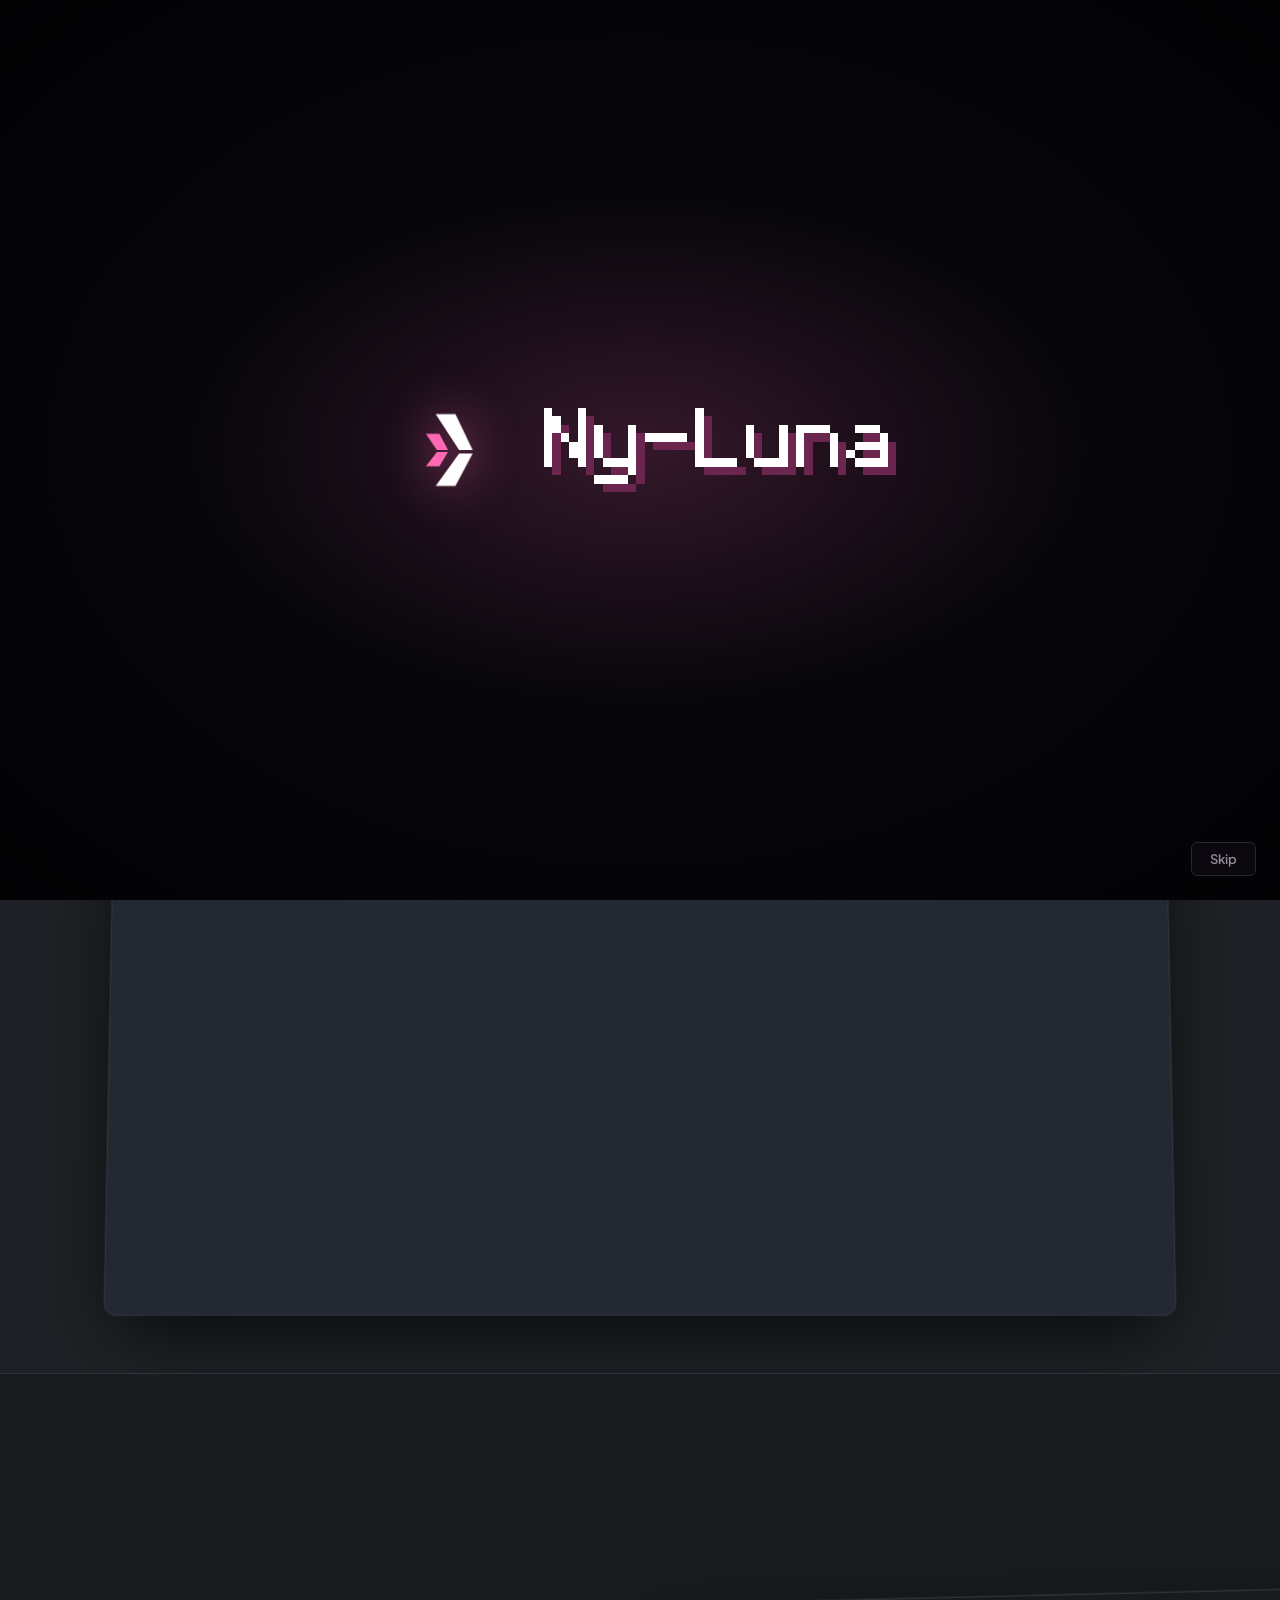
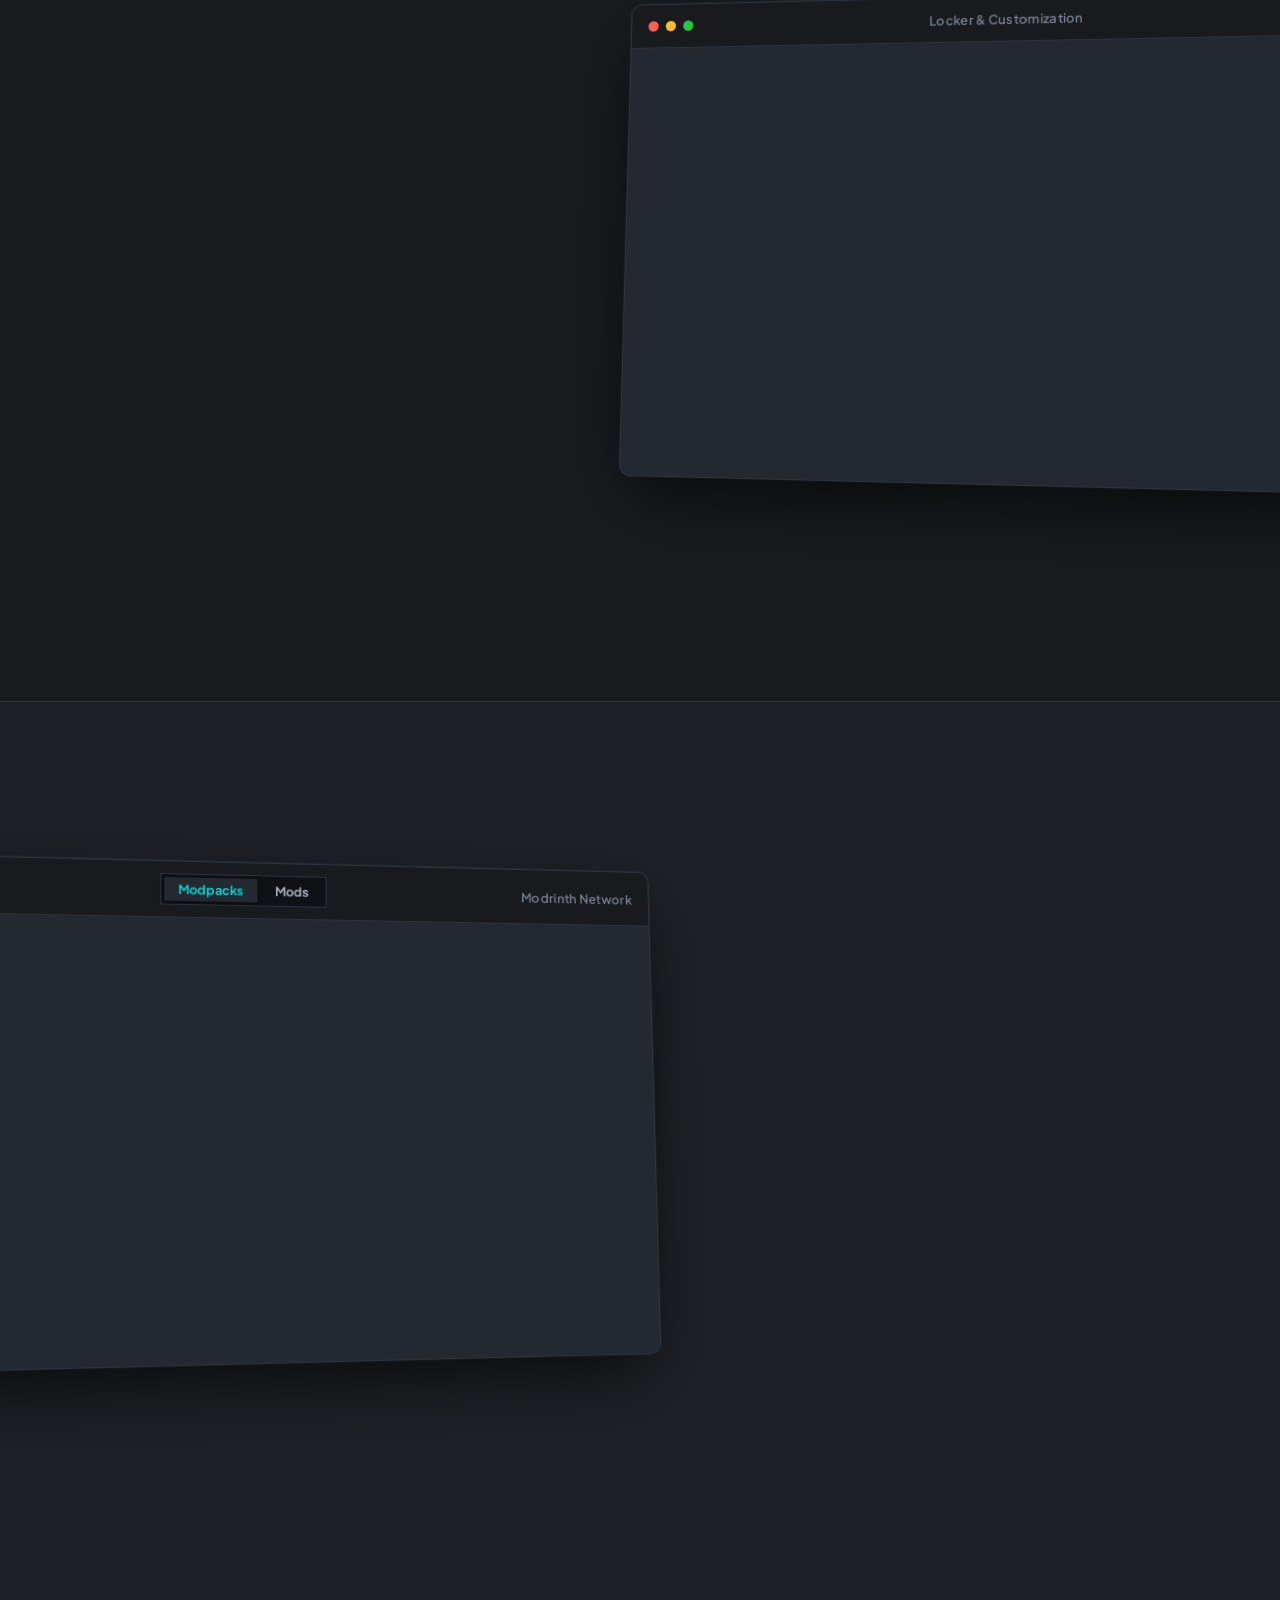
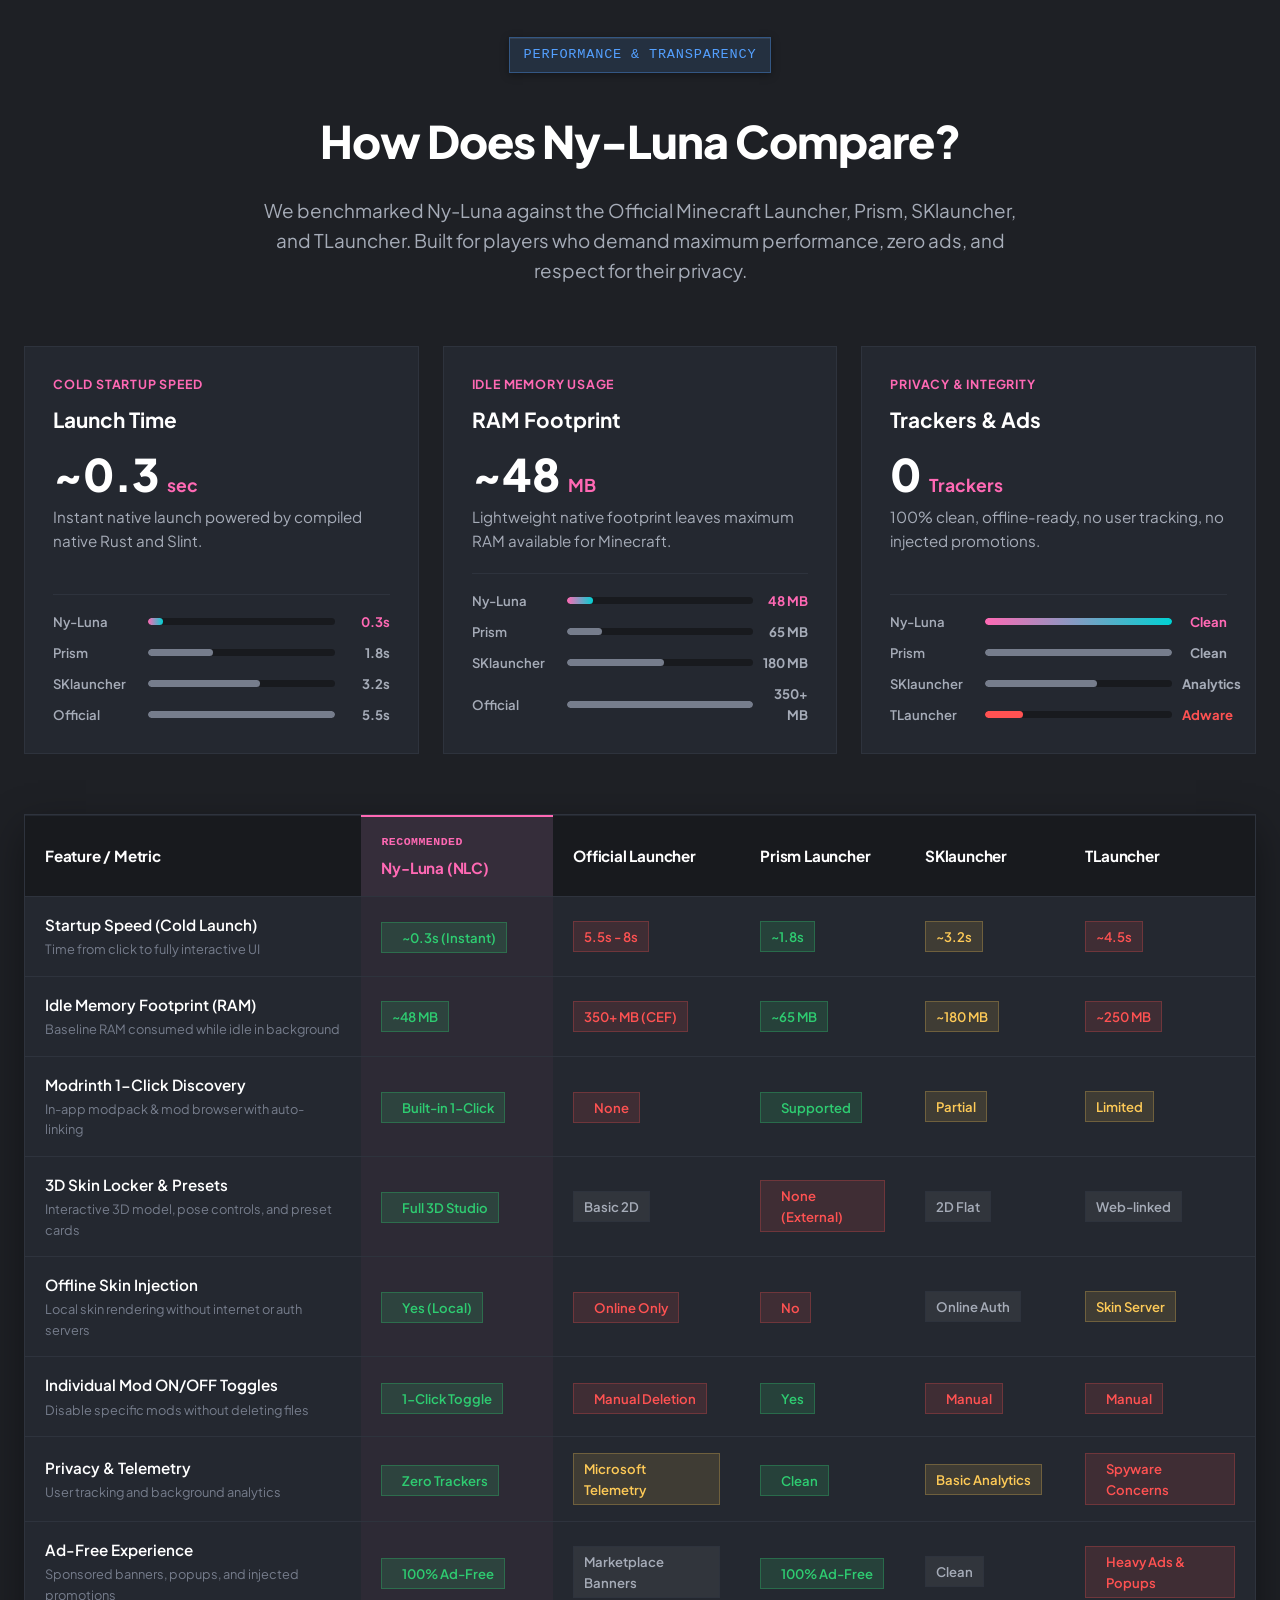
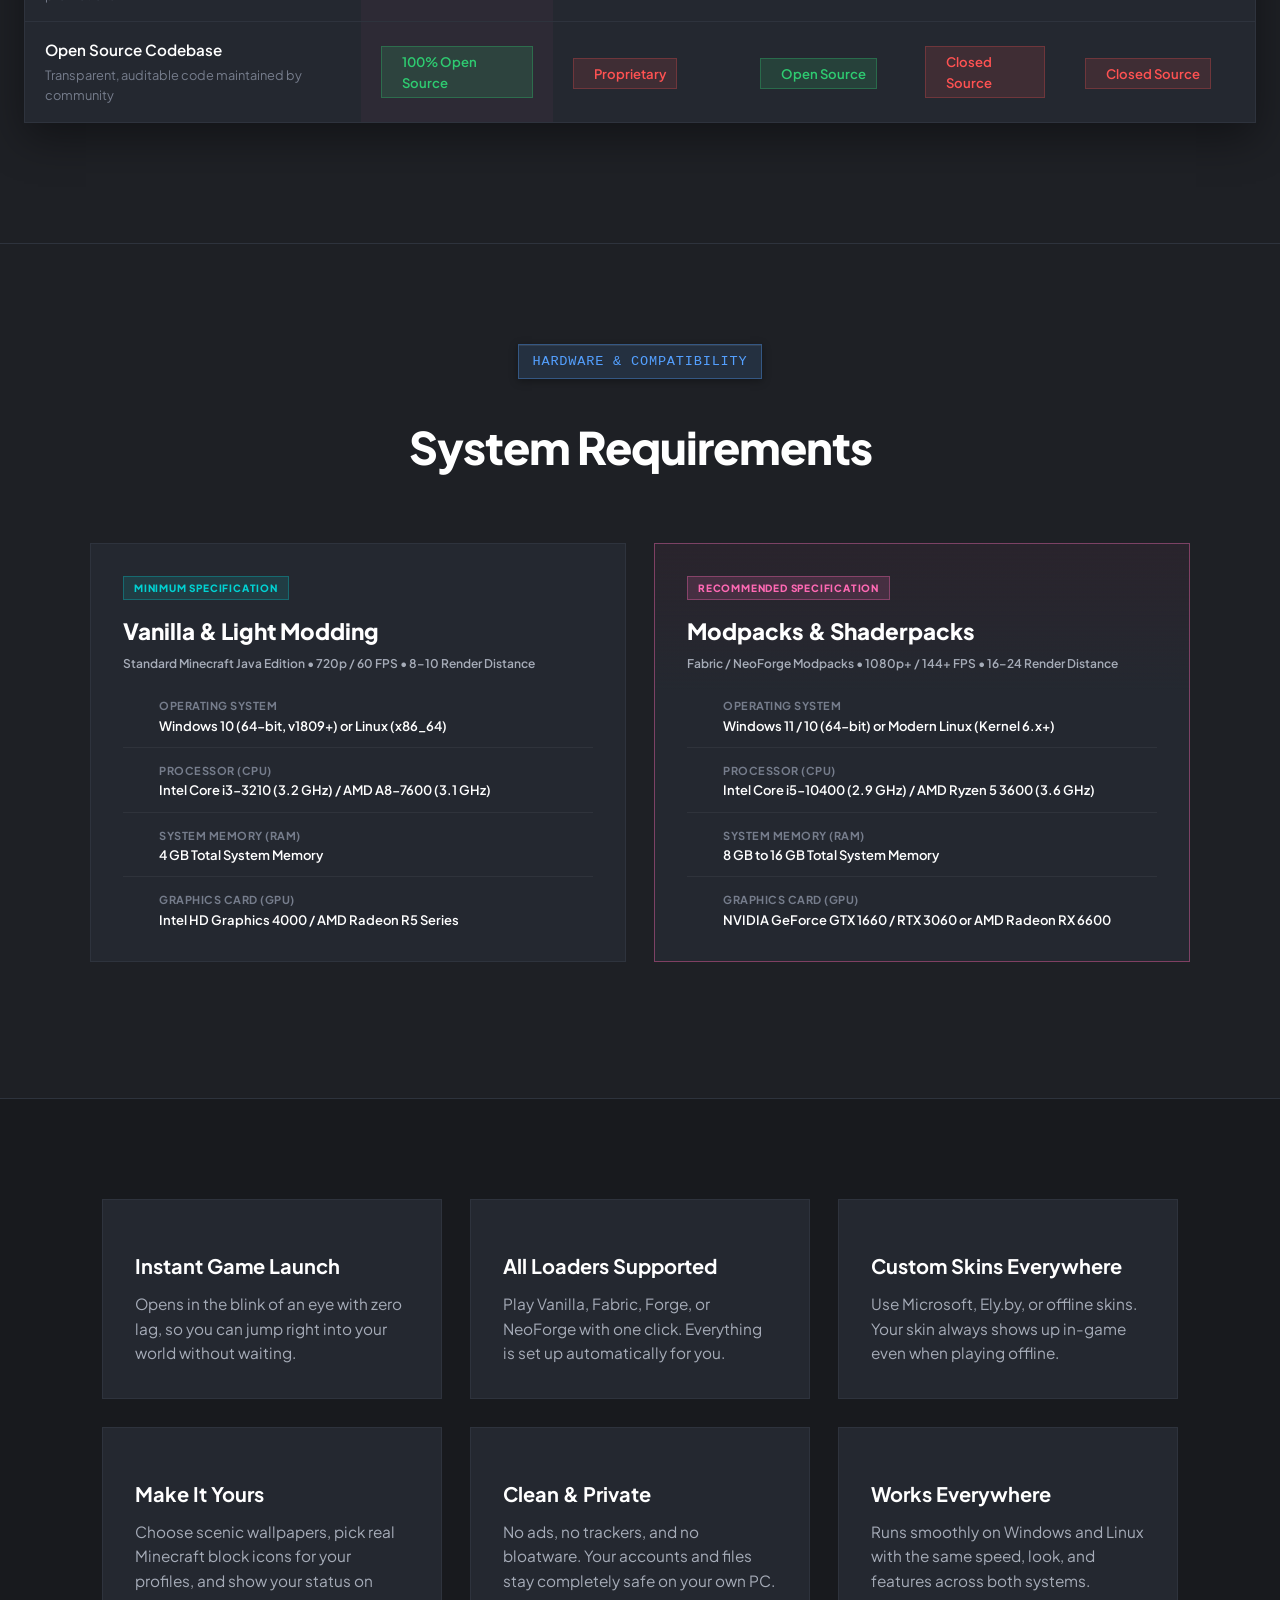
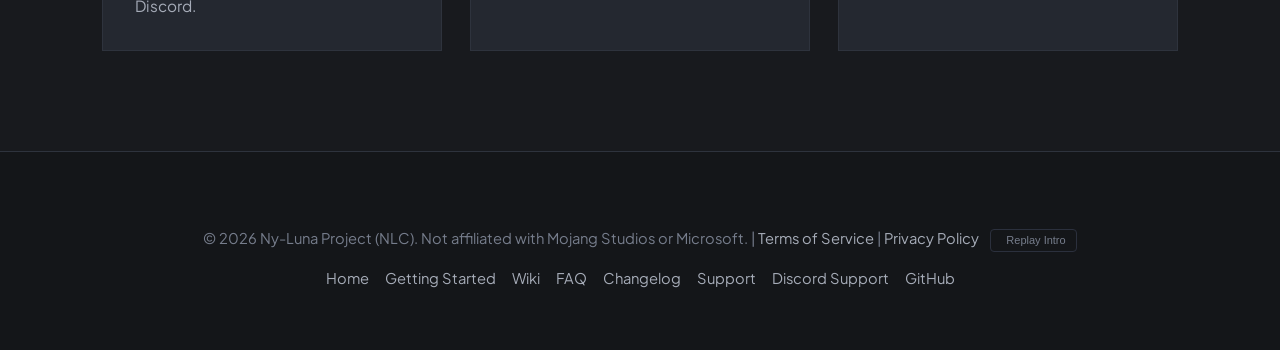
==== commit 21870ef9: "chore(release): bump version to 4.0.4" ====
--- a/web/index.html
+++ b/web/index.html
@@ -125,7 +125,7 @@
 
             <div class="stats">
                 <span class="stat">4,000+ Downloads</span>
-                <span id="version-text" class="stat">Version 4.0.3</span>
+                <span id="version-text" class="stat">Version 4.0.4</span>
                 <span class="stat">100% Open Source</span>
             </div>
         </div>
@@ -623,7 +623,7 @@
                 <div class="download-option-card recommended">
                     <div class="badge-recommended">WINDOWS (RECOMMENDED)</div>
                     <div class="option-header">
-                        <h4>Ny-Luna Core <span class="version-tag">v4.0.3</span></h4>
+                        <h4>Ny-Luna Core <span class="version-tag">v4.0.4</span></h4>
                         <span class="engine-tag">Rust Core + Slint Native UI</span>
                     </div>
                     <p class="option-desc">The next-generation client. Blazing-fast startup, 3D skin wardrobe with offline injection, isolated modpacks, and dynamic theme accents.</p>
@@ -642,12 +642,12 @@
                 <div class="download-option-card">
                     <div class="badge-recommended">LINUX (X86_64)</div>
                     <div class="option-header">
-                        <h4>Ny-Luna Core AppImage <span class="version-tag">v4.0.3</span></h4>
+                        <h4>Ny-Luna Core AppImage <span class="version-tag">v4.0.4</span></h4>
                         <span class="engine-tag">Universal Linux AppImage</span>
                     </div>
                     <p class="option-desc">Runs natively on Arch, Debian, Ubuntu, Fedora, and modern distributions. Self-contained, portable, with Wayland & X11 support.</p>
                     <div class="option-actions">
-                        <a href="https://github.com/Amne-Dev/NLC/releases/latest/download/NewLauncher-4.0.3-x86_64.AppImage" class="btn-modal-primary">
+                        <a href="https://github.com/Amne-Dev/NLC/releases/latest/download/NewLauncher-4.0.4-x86_64.AppImage" class="btn-modal-primary">
                             <svg width="18" height="18" viewBox="0 0 24 24" fill="none" stroke="currentColor" stroke-width="2.2" stroke-linecap="round" stroke-linejoin="round"><path d="M21 15v4a2 2 0 0 1-2 2H5a2 2 0 0 1-2-2v-4"></path><polyline points="7 10 12 15 17 10"></polyline><line x1="12" y1="15" x2="12" y2="3"></line></svg>
                             AppImage
                         </a>
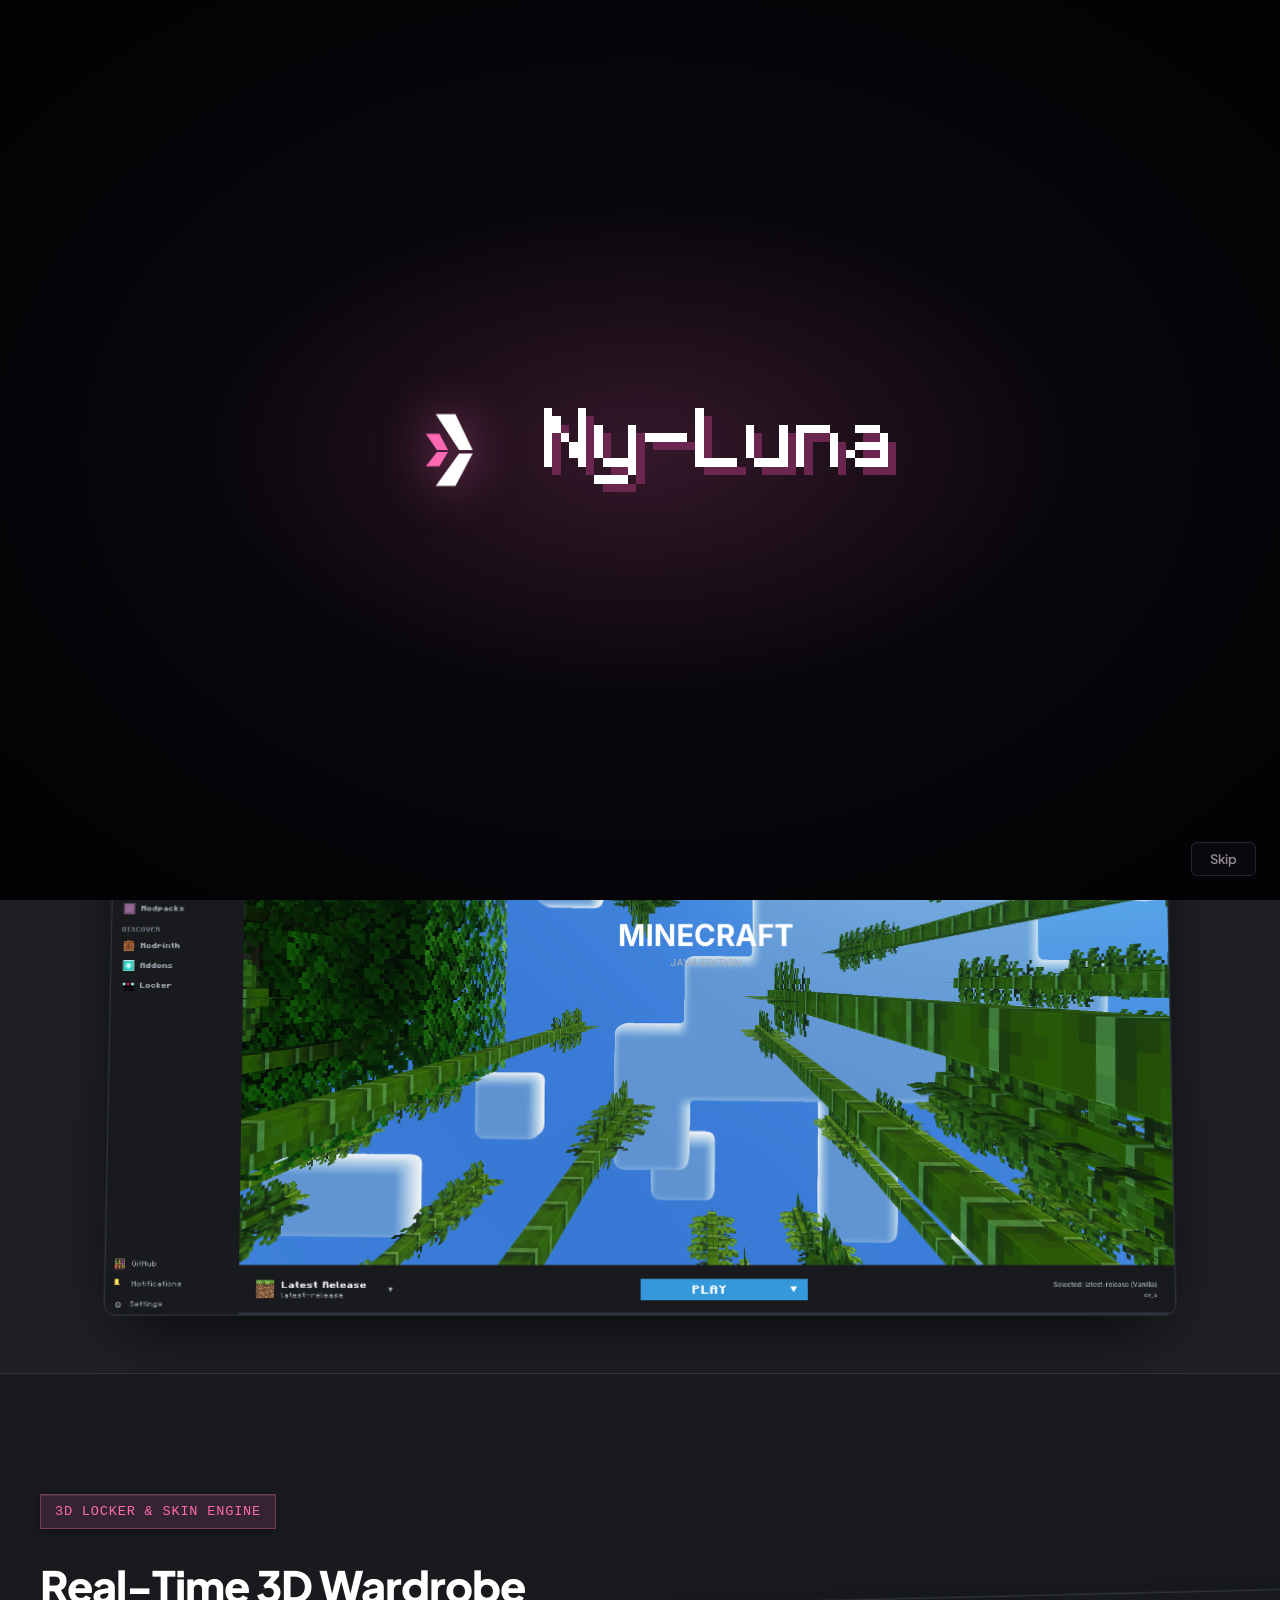
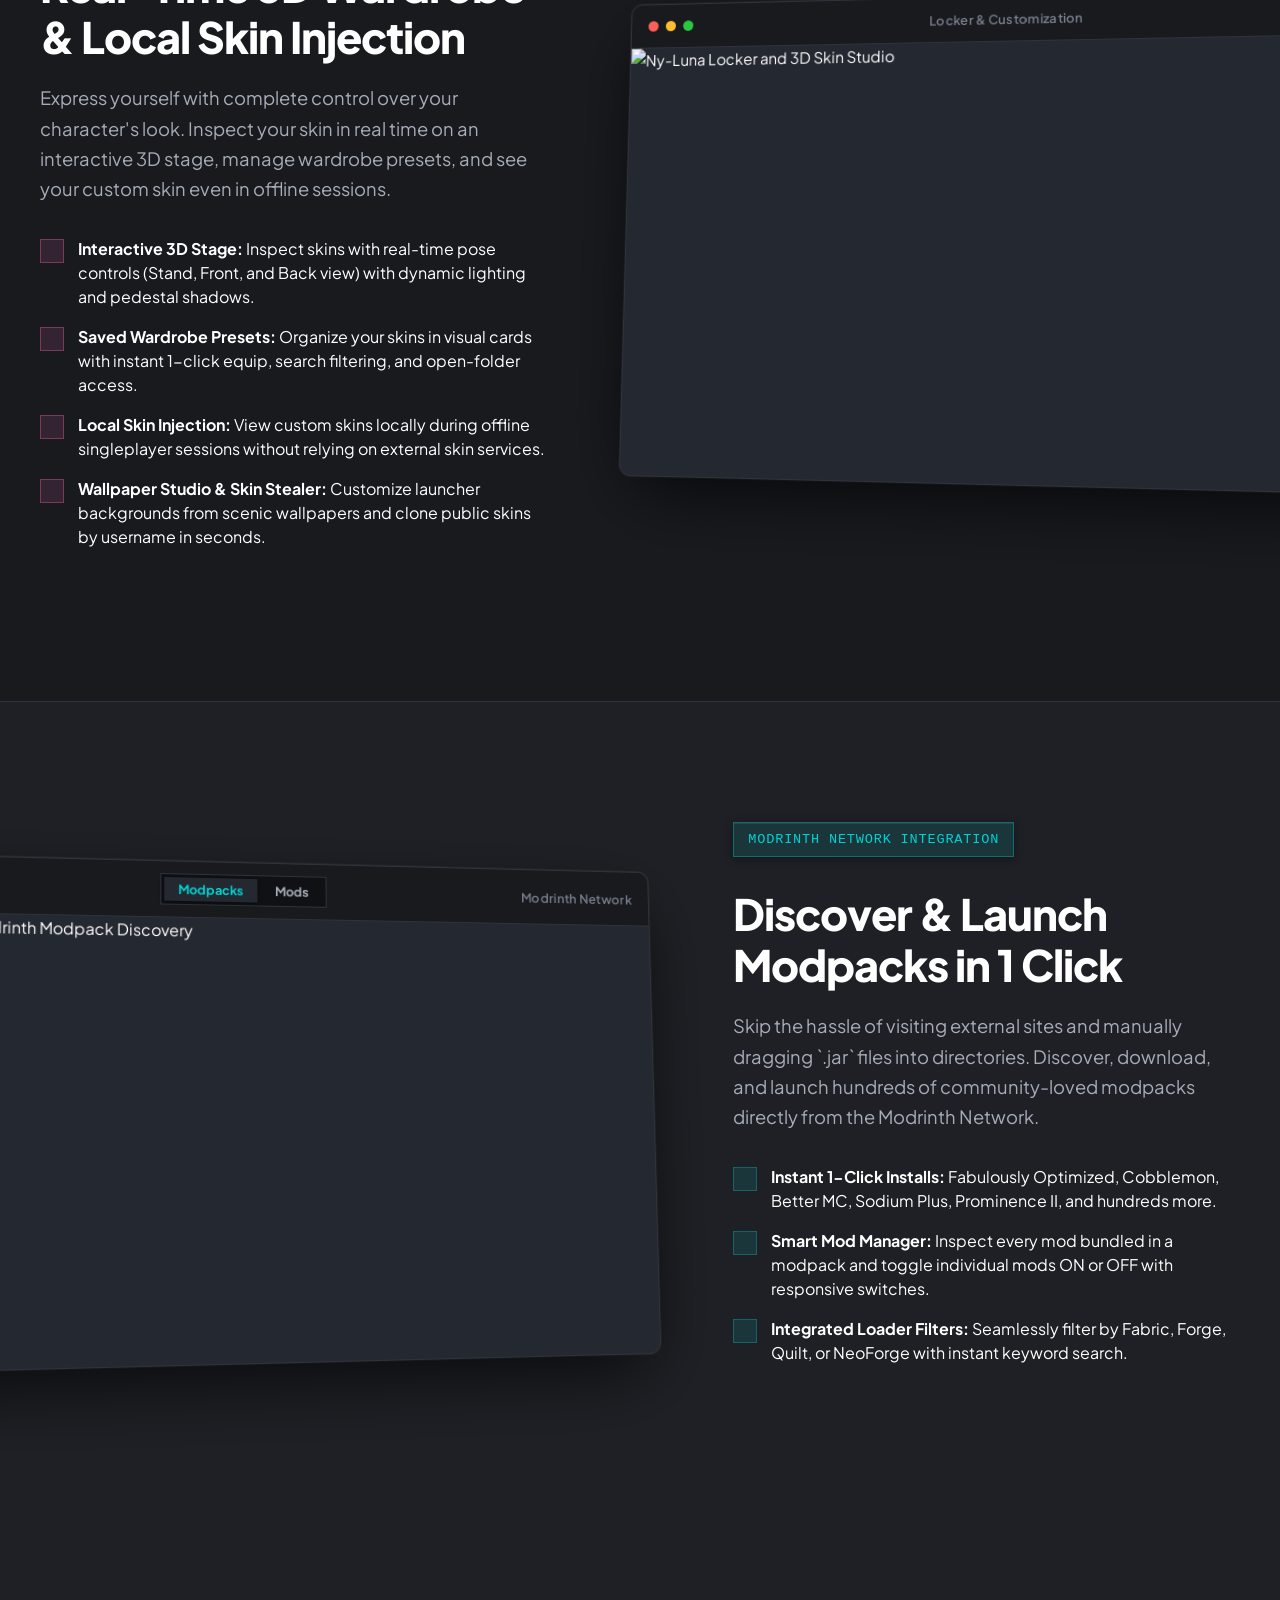
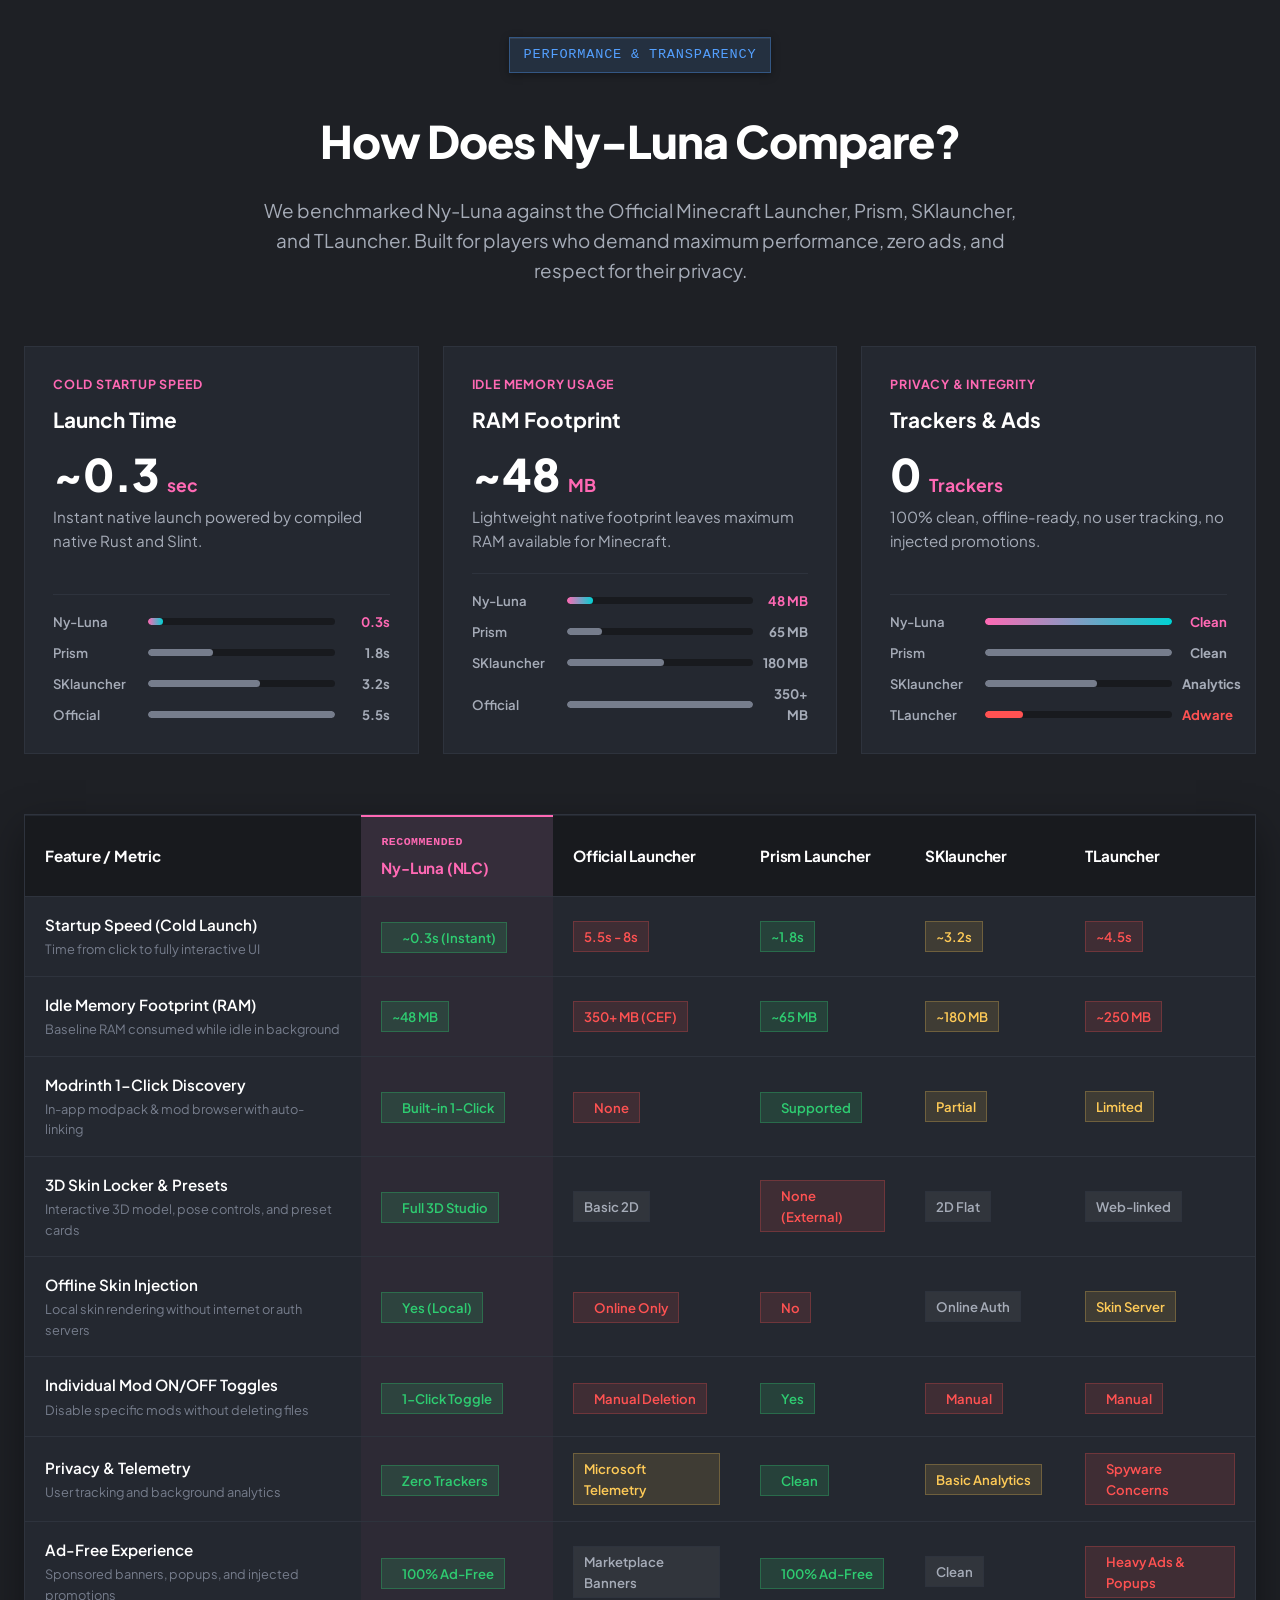
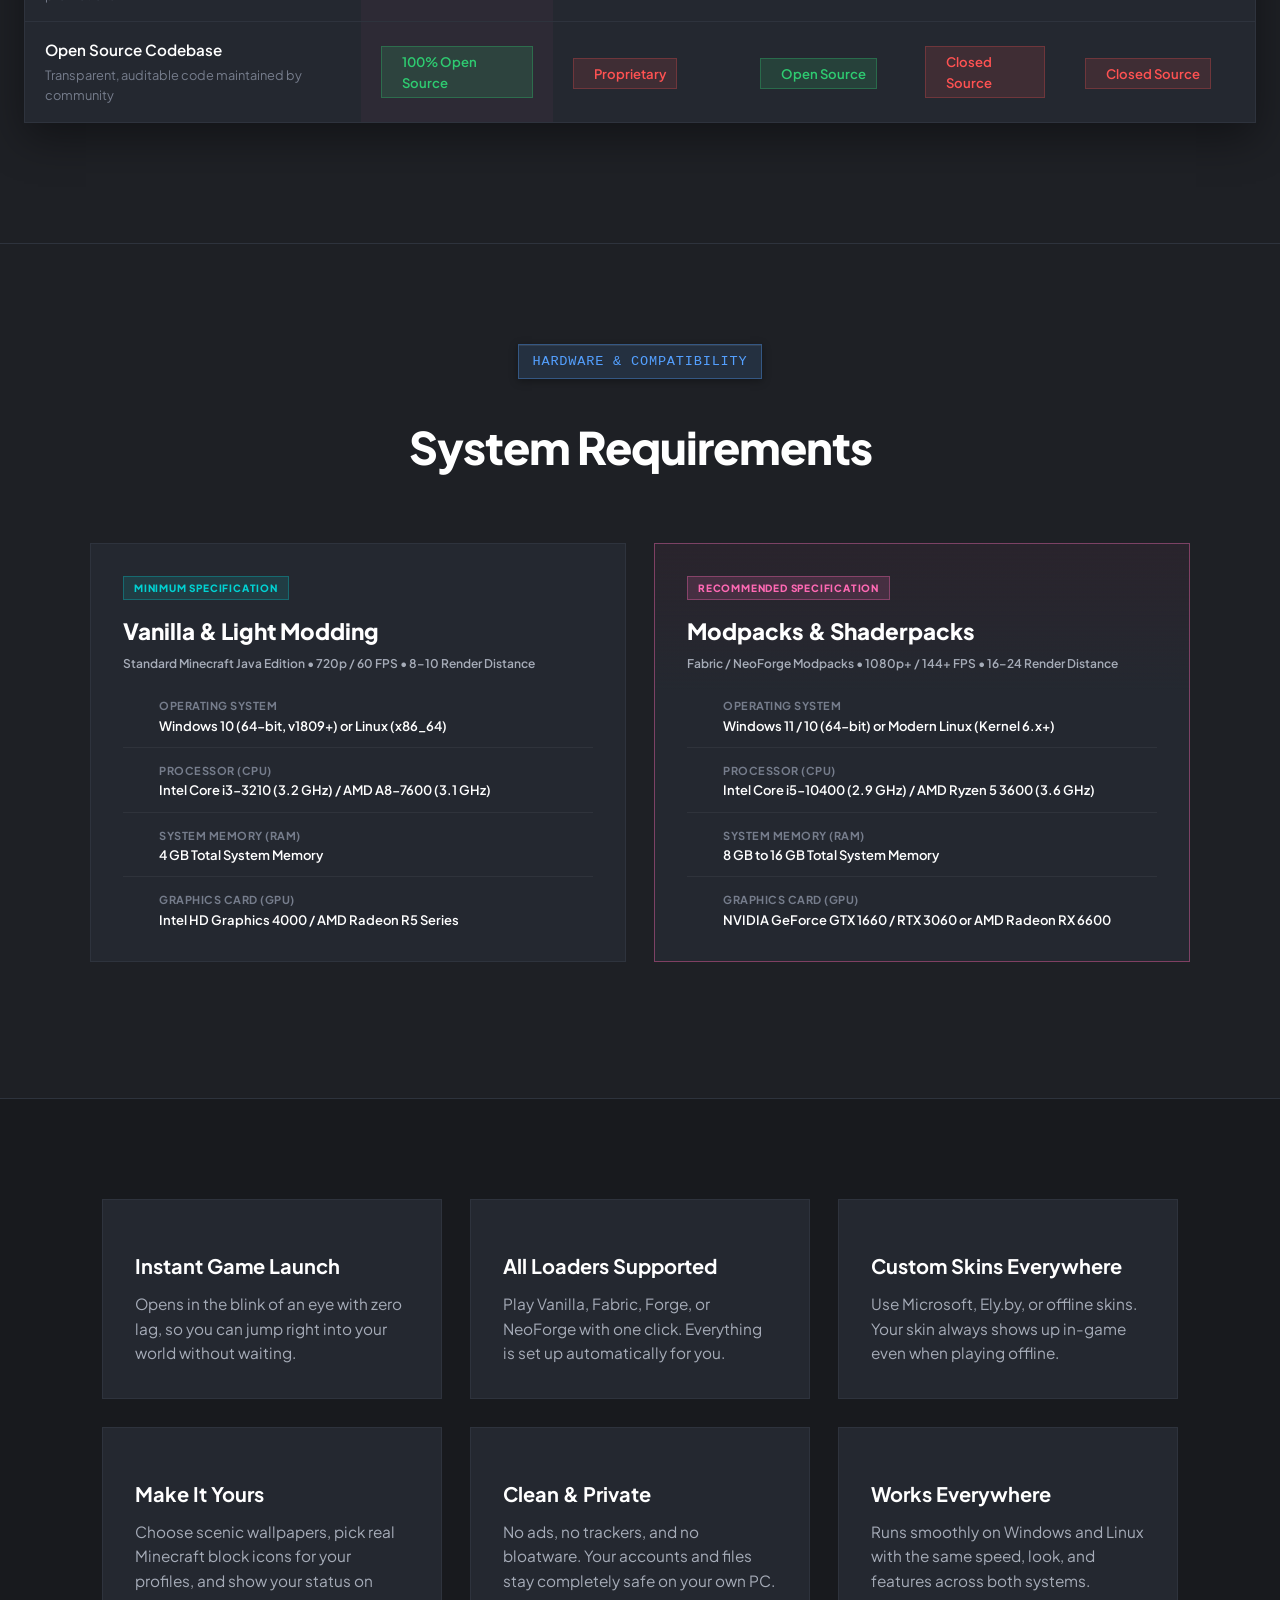
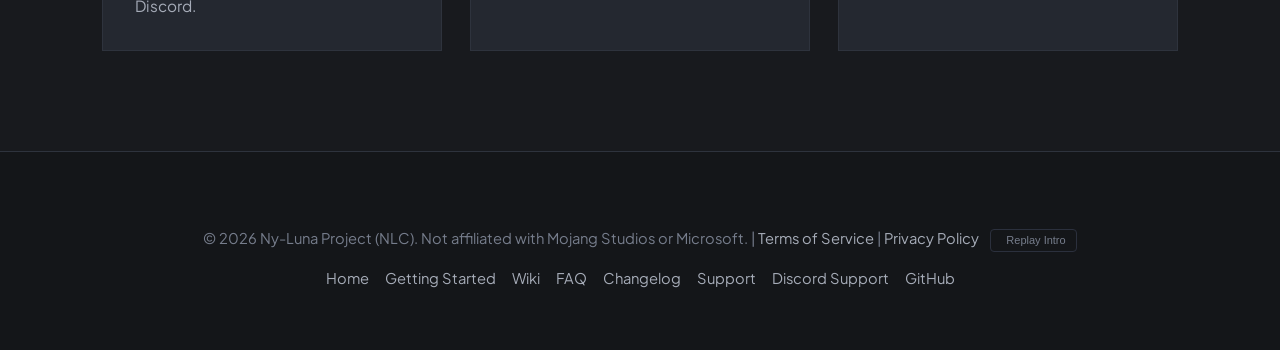
==== commit 53a408fa: "feat(seo): enhance google discoverability, canonicalization, and structured data Add CNAME, update r" ====
--- a/web/index.html
+++ b/web/index.html
@@ -6,27 +6,68 @@
     <title>Ny-Luna Core — The Modern, Lightweight Minecraft Launcher</title>
     
     <!-- SEO Meta Tags -->
-    <meta name="description" content="A modern, blazing fast, and ad-free Minecraft launcher featuring 3D skin customization, 1-click Modrinth modpacks, local skin injection, and zero telemetry.">
-    <meta name="keywords" content="Minecraft Launcher, Modrinth, Modded Minecraft, 3D Skin Locker, Fabric, Forge, NeoForge, Open Source Launcher, NLC">
+    <meta name="description" content="Ny-Luna Core is a modern, blazing-fast, and open-source Minecraft Java Edition launcher featuring 3D skin wardrobe customization, offline skin injection, 1-click Modrinth modpacks, and native Rust Slint UI.">
+    <meta name="keywords" content="Minecraft Launcher, Ny-Luna Core, NLC, Modrinth, Modded Minecraft, 3D Skin Wardrobe, Fabric, Forge, NeoForge, Quilt, Linux Minecraft Launcher, Open Source Launcher">
     <meta name="author" content="Amne-Dev">
     <meta name="theme-color" content="#1E2025">
+    <meta name="robots" content="index, follow, max-snippet:-1, max-image-preview:large, max-video-preview:-1">
+    <meta name="google-site-verification" content="googlec069c3aece145355">
+    <link rel="canonical" href="https://web.get-nlc.tech/">
 
     <!-- Open Graph / Facebook -->
     <meta property="og:type" content="website">
-    <meta property="og:url" content="https://amne-dev.github.io/NLC/">
-    <meta property="og:title" content="Ny-Luna - The Modern Minecraft Launcher">
-    <meta property="og:description" content="Blazing fast, 100% ad-free Minecraft launcher with 3D skin wardrobe, 1-click Modrinth modpacks, and offline skin injection.">
-    <meta property="og:image" content="https://raw.githubusercontent.com/Amne-Dev/NLC/main/preview.png">
-
-    <!-- Twitter -->
-    <meta property="twitter:card" content="summary_large_image">
-    <meta property="twitter:url" content="https://amne-dev.github.io/NLC/">
-    <meta property="twitter:title" content="Ny-Luna - The Modern Minecraft Launcher">
-    <meta property="twitter:description" content="Blazing fast, 100% ad-free Minecraft launcher with 3D skin wardrobe, 1-click Modrinth modpacks, and offline skin injection.">
-    <meta property="twitter:image" content="https://raw.githubusercontent.com/Amne-Dev/NLC/main/preview.png">
-
-    <!-- Favicon -->
+    <meta property="og:site_name" content="Ny-Luna Core">
+    <meta property="og:url" content="https://web.get-nlc.tech/">
+    <meta property="og:title" content="Ny-Luna Core — The Modern, Lightweight Minecraft Launcher">
+    <meta property="og:description" content="Blazing-fast, open-source Minecraft launcher with 3D skin wardrobe, 1-click Modrinth modpacks, and offline skin injection.">
+    <meta property="og:image" content="https://web.get-nlc.tech/preview.png">
+
+    <!-- Twitter Card -->
+    <meta name="twitter:card" content="summary_large_image">
+    <meta name="twitter:site" content="@amne_dev">
+    <meta name="twitter:url" content="https://web.get-nlc.tech/">
+    <meta name="twitter:title" content="Ny-Luna Core — The Modern, Lightweight Minecraft Launcher">
+    <meta name="twitter:description" content="Blazing-fast, open-source Minecraft launcher with 3D skin wardrobe, 1-click Modrinth modpacks, and offline skin injection.">
+    <meta name="twitter:image" content="https://web.get-nlc.tech/preview.png">
+
+    <!-- Favicon & PWA -->
     <link rel="icon" type="image/png" href="logo.png">
+    <link rel="apple-touch-icon" href="logo.png">
+    <link rel="manifest" href="site.webmanifest">
+
+    <!-- JSON-LD Structured Data for Google Rich Results -->
+    <script type="application/ld+json">
+    {
+      "@context": "https://schema.org",
+      "@graph": [
+        {
+          "@type": "SoftwareApplication",
+          "name": "Ny-Luna Core",
+          "alternateName": ["NLC", "New Launcher", "Ny-Luna"],
+          "operatingSystem": "Windows 10, Windows 11, Linux (Arch Linux, Ubuntu, Debian, Fedora)",
+          "applicationCategory": "GameApplication",
+          "applicationSubCategory": "Minecraft Launcher",
+          "softwareVersion": "4.0.4",
+          "offers": {
+            "@type": "Offer",
+            "price": "0",
+            "priceCurrency": "USD"
+          },
+          "description": "High-performance open-source Minecraft Java Edition launcher with native Rust Slint UI, 3D skin wardrobe with offline injection, 1-click Modrinth modpacks, and zero telemetry.",
+          "downloadUrl": "https://github.com/Amne-Dev/NLC/releases/latest",
+          "image": "https://web.get-nlc.tech/preview.png",
+          "screenshot": "https://web.get-nlc.tech/preview.png",
+          "license": "https://github.com/Amne-Dev/NLC/blob/main/LICENSE"
+        },
+        {
+          "@type": "WebSite",
+          "url": "https://web.get-nlc.tech/",
+          "name": "Ny-Luna Core",
+          "description": "The Modern, Lightweight Minecraft Java Edition Launcher"
+        }
+      ]
+    }
+    </script>
 
     <link rel="preconnect" href="https://fonts.googleapis.com">
     <link rel="preconnect" href="https://fonts.gstatic.com" crossorigin>
@@ -140,7 +181,7 @@
                     <div class="window-title">Ny-Luna — Minecraft Java Edition</div>
                     <div style="width: 40px;"></div>
                 </div>
-                <img src="../preview.png" alt="Ny-Luna Java Edition Interface" class="window-img" fetchpriority="high" loading="eager" width="1920" height="1080">
+                <img src="preview.png" alt="Ny-Luna Java Edition Interface" class="window-img" fetchpriority="high" loading="eager" width="1920" height="1080">
             </div>
         </div>
     </header>
